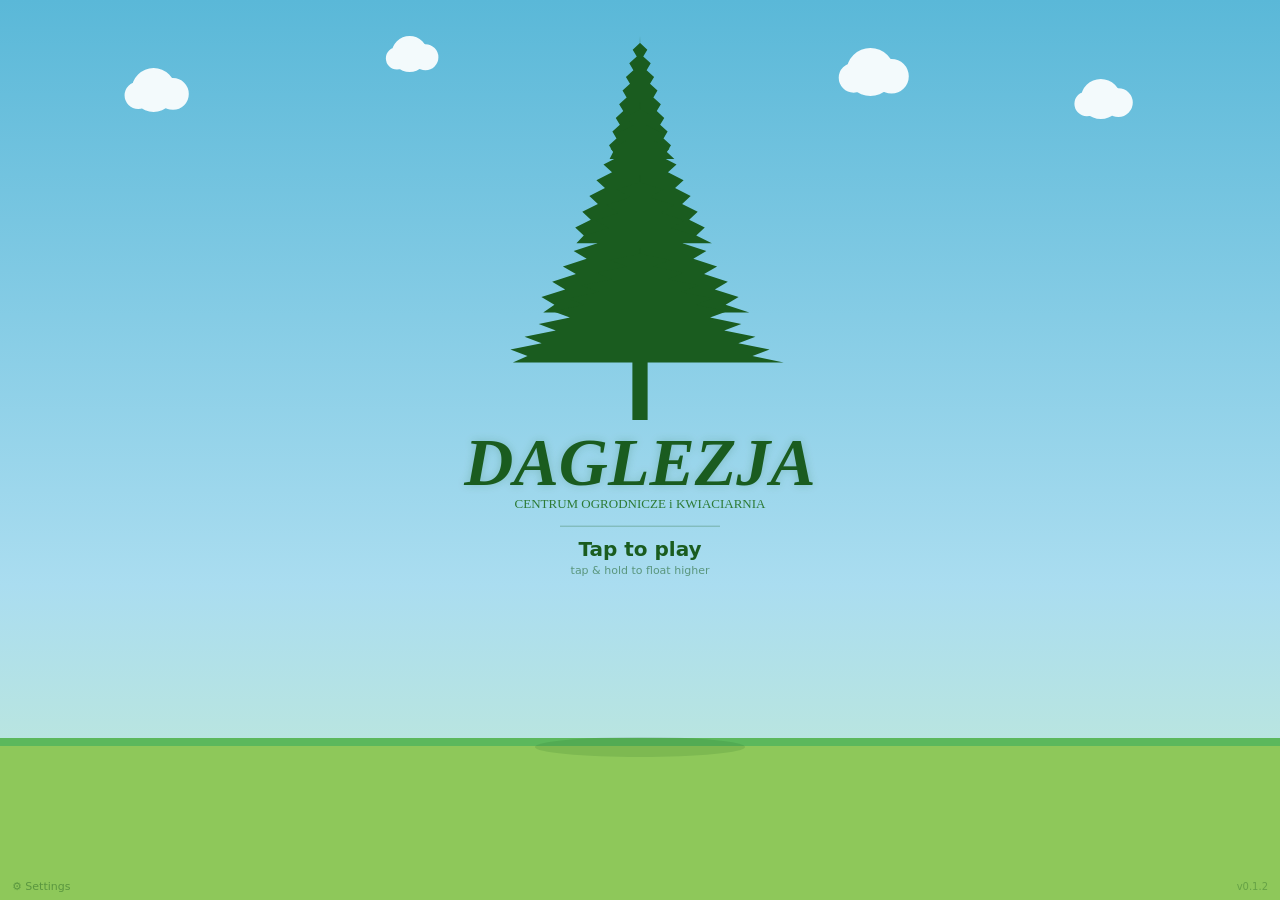
==== index.html @ a4bf02b9 "Increase path decoration size, density, and visibility - Emoji size: B*0.78 capped 26px → B*0.95 cap" ====
<!DOCTYPE html>
<html lang="en">
<head>
  <meta charset="UTF-8" />
  <meta name="viewport" content="width=device-width, initial-scale=1.0, user-scalable=no" />
  <title>Daglezja</title>
  <style>
    * { margin: 0; padding: 0; box-sizing: border-box; }
    body { background: #0c1a0c; overflow: hidden; touch-action: none; user-select: none; }
    canvas { display: block; position: absolute; top: 0; left: 0; transform-origin: 0 0; }
  </style>
</head>
<body>
<canvas id="c"></canvas>


<script>
const C = document.getElementById('c');
const ctx = C.getContext('2d');

// ── Characters ────────────────────────────────────────────────────────────────
const VERSION = 'v0.1.2';

// imgs / _imgData populated at runtime from localStorage or Google Drive
const CHARACTERS = [
  { name: 'Rex',    color: '#22c55e', moods: { default: '🦕', happy: '🥳', angry: '🦖', sad: '😢' }, imgs: {}, _imgData: {}, interactions: [] },
  { name: 'R0B0',   color: '#60a5fa', moods: { default: '🤖', happy: '🤩', angry: '💢', sad: '🔋' }, imgs: {}, _imgData: {}, interactions: [] },
  { name: 'Merlin', color: '#c084fc', moods: { default: '🧙', happy: '✨', angry: '🤬', sad: '😔' }, imgs: {}, _imgData: {}, interactions: [] },
];

// ── Funny questions ───────────────────────────────────────────────────────────
const QUESTIONS = [
  { text: "What's 1 + 1?",         answers: ["2, duh!",          "Uh... window?"],    correct: 0, happyLine: "GENIUS!! I knew I liked you!",      wrongLine: "IT'S TWO!! HOW?! HOW DID YOU..." },
  { text: "Hot dog = sandwich?",   answers: ["Yes. Obviously.",   "Never. Not ever."], correct: 0, happyLine: "Science agrees. You pass.",          wrongLine: "BREAD+FILLING=SANDWICH. AAAARGH!" },
  { text: "What moves faster?",    answers: ["Light, duh.",       "My grandma lol"],   correct: 0, happyLine: "Phew. I was worried for a sec.",     wrongLine: "YOUR GRANDMA CANNOT WIN PHYSICS!!" },
  { text: "Is this game too hard?",answers: ["A little... yes.",  "I EAT HARD GAMES!"],correct: 1, happyLine: "That's the spirit! Respect!",       wrongLine: "Said it's hard = penalty time >:)" },
  { text: "Best gaming snack?",    answers: ["Chips!",            "Celery sticks??"],  correct: 0, happyLine: "Correct. Celery cannot be trusted.", wrongLine: "CELERY?! IN THIS ECONOMY?!"        },
  { text: "Sides on a square?",    answers: ["4, obviously",      "It's a circle??"],  correct: 0, happyLine: "You are so smart I could CRY.",      wrongLine: "SQUARE ≠ CIRCLE. I QUIT."          },
  { text: "Best time to game?",    answers: ["Always. 24/7.",     "Maybe not 3AM..."], correct: 0, happyLine: "Absolutely CORRECT! Legend!",        wrongLine: "3 AM IS PEAK GAMING TIME!! WRONG!" },
  { text: "Cats or dogs?",         answers: ["DOGS!",             "Cats..."],          correct: 0, happyLine: "Dogs!! Yes!! CORRECT!!",             wrongLine: "CATS DON'T EVEN CARE ABOUT YOU!"   },
];

// ── Constants ───────────────────────────────────────────────────────────────
const B             = 36;    // block size px
const GRAVITY       = 2100;  // px/s²
const JUMP_VY       = -600;  // px/s  (negative = upward)
const FLOAT_GRAV    = 0.38;  // gravity multiplier while holding & ascending
const PLAYER_SCR_X  = 130;   // fixed screen X of player
const SPEED_MAX     = 850;   // px/s (hard cap, never adjusted)
// ── Gameplay-tunable values (overridden from localStorage) ────────────────
let SPEED_START        = 320;  // px/s initial speed
let SPEED_REWARD       = 40;   // speed gained on correct NPC answer
let SPEED_PENALTY      = 30;   // speed lost on wrong NPC answer
let GAME_MAX_GAP       = 2;    // max gap between platforms (blocks, 1–3)
let DIALOGUE_FIRST     = 30;   // blocks until first encounter
let DIALOGUE_INTERVAL  = 120;  // blocks between subsequent encounters
const GAMEPLAY_STORAGE_KEY = 'blockrunner_gameplay_v1';

// ── Globals ─────────────────────────────────────────────────────────────────
let W, H;
let state;           // 'cover' | 'avatar_select' | 'playing' | 'dead'
let player, cameraX, platforms;
let speed, speedRampTimer, speedTimer, score, best;
let holding, lastTime;
let genX, genLastY, genLastRight;
let playerCharIdx;        // index into CHARACTERS; set on avatar select
let avatarHoverIdx;       // card the pointer is hovering over
let dlg;                  // active dialogue state object (null when idle)
let dlgBtns;              // [{x,y,w,h,idx}] hit areas, rebuilt each draw frame
let nextDialogueTrigger;  // score at which next dialogue fires
let screenShake;          // pixels of camera shake; decays each frame
let settingsBtn;          // settings link hit area on cover screen {x,y,w,h}
let playerMoodKey;        // 'default' | 'happy' | 'angry' — current player mood
let playerMoodTimer;      // seconds remaining for current mood flash

best                = 0;
playerCharIdx       = -1;
playerMoodKey       = 'default';
playerMoodTimer     = 0;
avatarHoverIdx      = -1;
dlg                 = null;
dlgBtns             = [];
screenShake         = 0;
settingsBtn         = null;

// ── Resize / orientation ─────────────────────────────────────────────────────
function resize() {
  const sw = window.innerWidth, sh = window.innerHeight;
  if (sw < sh) {
    // Portrait: render at landscape dimensions and rotate 90° CW to fill screen
    W = C.width  = sh;
    H = C.height = sw;
    C.style.transform = 'rotate(90deg) translateY(-100%)';
  } else {
    W = C.width  = sw;
    H = C.height = sh;
    C.style.transform = '';
  }
}

// Convert pointer (screen) coords → game (canvas) coords
function toGame(sx, sy) {
  if (window.innerHeight > window.innerWidth) {
    // Canvas is rotated 90° CW: screen(sx,sy) → game(sy, innerWidth-sx)
    return [sy, window.innerWidth - sx];
  }
  return [sx, sy];
}

window.addEventListener('resize', resize);
resize();

// ── Init / reset game ────────────────────────────────────────────────────────
function init() {
  speed                = 0;
  speedRampTimer       = 0;   // seconds elapsed for initial ramp-up
  speedTimer           = 0;
  score                = 0;
  cameraX              = 0;
  holding              = false;
  platforms            = [];
  dlg                  = null;
  dlgBtns              = [];
  screenShake          = 0;
  nextDialogueTrigger  = DIALOGUE_FIRST;

  const groundY     = H - B;
  const groundWidth = Math.ceil(W / B) + 4;  // 1 screen of safe ground

  // Greenhouse starting platform — fixed plants inside the glasshouse
  platforms.push({ wx: 0, y: groundY, wb: groundWidth, blockType: 0, decor: [
    { emoji: '🪴', slot: 1  },
    { emoji: '🌻', slot: 4  },
    { emoji: '🌿', slot: 7  },
    { emoji: '🌷', slot: 11 },
    { emoji: '🌱', slot: 14 },
    { emoji: '🪣', slot: 17 },
  ]});
  genX        = groundWidth * B;
  genLastY    = groundY;
  genLastRight = genX;

  player = {
    wx: cameraX + PLAYER_SCR_X,
    y:  groundY - B,       // feet on ground
    vy: 0,
    w:  B,
    h:  B,
    onGround: true,
  };

  // Pre-generate platforms ahead
  while (genX < cameraX + W * 5) genNext();
}

// ── Procedural platform generation ──────────────────────────────────────────
function genNext() {
  const gapB = 1 + Math.floor(Math.random() * GAME_MAX_GAP); // gap: 1–GAME_MAX_GAP blocks
  const widB = 4 + Math.floor(Math.random() * 4);           // width: 4–7 blocks
  const dyB  = Math.floor(Math.random() * 5) - 2;           // Δheight: –2..+2 blocks
  const minY = H - B * 8;
  const maxY = H - B;
  const newY = Math.max(minY, Math.min(maxY, genLastY + dyB * B));
  const startX = genLastRight + gapB * B;

  platforms.push({ wx: startX, y: newY, wb: widB, decor: pickDecor(widB), blockType: Math.floor(Math.random() * 3) });
  genLastRight = startX + widB * B;
  genLastY     = newY;
  genX         = genLastRight;
}

// ── Platform decoration picker ────────────────────────────────────────────────
const DECOR_POOL = [
  '🌱','🌿','🌸','🌻','🌷','🌾','🍀','🌵',
  '🪴','🌲','🌳','🎋',
  '🛒','🪣','🪚','🔨','🌡️','🪤',
];
function pickDecor(wb) {
  const r = Math.random();
  if (r < 0.04) return [];                       // 4 % bare platform
  const count = r < 0.25 ? 1 : r < 0.55 ? 2 : r < 0.82 ? 3 : 4;
  const items = [];
  const used  = new Set();
  for (let i = 0; i < count; i++) {
    let slot, tries = 0;
    do { slot = Math.floor(Math.random() * wb); tries++; } while (used.has(slot) && tries < 10);
    used.add(slot);
    items.push({ emoji: DECOR_POOL[Math.floor(Math.random() * DECOR_POOL.length)], slot });
  }
  return items;
}

// ── Choice path generation ────────────────────────────────────────────────────
function generateChoicePaths() {
  // Place fork far enough ahead so the player has time to read the dialogue
  const forkX = Math.round((cameraX + W * 1.6) / B) * B;

  // Clear everything pre-generated at or beyond the fork
  platforms = platforms.filter(p => p.wx + p.wb * B <= forkX);

  // Approach platform connecting current terrain to the fork
  const lastEnd = platforms.reduce((mx, p) => Math.max(mx, p.wx + p.wb * B), cameraX);
  if (forkX > lastEnd) {
    platforms.push({ wx: lastEnd, y: H - B * 2, wb: Math.ceil((forkX - lastEnd) / B) });
  }

  const count  = 5;
  const pw     = 4;
  const step   = (pw + 3) * B;
  const upperY = H - B * 5;   // closer to ground so the jump is manageable
  const lowerY = H - B;
  // Randomly swap which path (upper/lower) holds choice 0 vs 1 each time
  const pathFlip = Math.random() < 0.5;

  for (let i = 0; i < count; i++) {
    const x = forkX + i * step;
    platforms.push({ wx: x, y: upperY, wb: pw, choiceIdx: pathFlip ? 1 : 0 });
    platforms.push({ wx: x, y: lowerY, wb: pw, choiceIdx: pathFlip ? 0 : 1 });
  }

  genLastRight = forkX + count * step;
  genLastY     = lowerY;
  genX         = genLastRight;
}

// ── Dialogue system ───────────────────────────────────────────────────────────
function triggerDialogue() {
  const pool    = CHARACTERS.map((_, i) => i).filter(i => i !== playerCharIdx);
  if (!pool.length) return;
  const charIdx = pool[Math.floor(Math.random() * pool.length)];
  const ch      = CHARACTERS[charIdx];

  let question;
  if (ch.interactions && ch.interactions.length > 0) {
    const iact  = ch.interactions[Math.floor(Math.random() * ch.interactions.length)];
    // Randomise which platform (upper=0 / lower=1) holds the correct answer
    const flip  = Math.random() < 0.5;
    question = {
      text:      iact.text,
      answers:   flip ? [iact.correct, iact.wrong] : [iact.wrong, iact.correct],
      correct:   flip ? 0 : 1,
      happyLine: iact.correct,
      wrongLine: iact.wrong,
    };
  } else {
    question = QUESTIONS[Math.floor(Math.random() * QUESTIONS.length)];
  }

  dlg = {
    phase:          'typing',
    charIdx,
    question,
    typeIdx:        0,
    typeTimer:      0,
    selectedAnswer: -1,
    reactTimer:     0,
    charBounce:     0,
    charBounceV:    0,
    shakeX:         0,
    shakeTimer:     0,
    stars:          [],
  };
  generateChoicePaths();
  dlgBtns = [];
  state   = 'dialogue';
}

function updateDialogue(dt) {
  if (dlg.phase === 'typing') {
    dlg.typeTimer += dt;
    const full = dlg.question.text.length;
    dlg.typeIdx = Math.min(full, Math.floor(dlg.typeTimer * 32));
    if (dlg.typeIdx >= full) dlg.phase = 'choices';

  } else if (dlg.phase === 'reacting') {
    dlg.reactTimer += dt;

    if (dlg.charBounce < 0 || dlg.charBounceV < 0) {
      dlg.charBounceV += 1500 * dt;
      dlg.charBounce  += dlg.charBounceV * dt;
      if (dlg.charBounce >= 0) {
        dlg.charBounce  = 0;
        dlg.charBounceV = dlg.charBounceV < -40 ? dlg.charBounceV * -0.42 : 0;
      }
    }

    if (dlg.selectedAnswer !== dlg.question.correct) {
      dlg.shakeTimer += dt;
      dlg.shakeX = Math.sin(dlg.shakeTimer * 46) * Math.max(0, 1 - dlg.reactTimer / 1.6) * 12;
    }

    for (const s of dlg.stars) {
      s.x += s.vx * dt; s.y += s.vy * dt; s.vy += 400 * dt; s.life -= dt;
    }
    dlg.stars = dlg.stars.filter(s => s.life > 0);

    if (dlg.reactTimer >= 2.2) {
      platforms.forEach(p => { delete p.choiceIdx; });
      state = 'playing';
      dlg   = null;
    }
  }
}

function answerDialogue(idx) {
  if (!dlg || dlg.phase !== 'choices') return;
  dlg.selectedAnswer = idx;
  dlg.phase          = 'reacting';
  dlg.reactTimer     = 0;

  if (idx === dlg.question.correct) {
    speedRampTimer = Infinity;  // stop initial ramp; NPC system takes over
    speed = Math.min(SPEED_MAX, SPEED_START + SPEED_REWARD);
    // Happy: launch character upward
    dlg.charBounceV = -420;
    // Burst of confetti from the character area
    const cx = 36, cy = 28;   // near top-bar emoji
    const colours = ['#fbbf24', '#a3e635', '#22d3ee', '#f472b6', '#c084fc', '#fb923c'];
    for (let i = 0; i < 26; i++) {
      dlg.stars.push({
        x:    cx + (Math.random() - 0.5) * 70,
        y:    cy + (Math.random() - 0.5) * 24,
        vx:   (Math.random() - 0.5) * 240,
        vy:   -160 - Math.random() * 180,
        life: 0.9 + Math.random() * 0.5,
        color: colours[Math.floor(Math.random() * colours.length)],
        size:  3 + Math.random() * 4,
      });
    }
  } else {
    speedRampTimer = Infinity;  // stop initial ramp; NPC system takes over
    speed = Math.max(SPEED_START, speed - SPEED_PENALTY);
    // Angry: screen shake + character rage-wobble
    screenShake = 18;
  }
}

// ── Update ───────────────────────────────────────────────────────────────────
function update(dt) {
  // Player mood flashes — random brief happy/angry moments
  if (playerMoodTimer > 0) {
    playerMoodTimer -= dt;
    if (playerMoodTimer <= 0) playerMoodKey = 'default';
  } else if (Math.random() < 0.004) {   // ~once every 4 s at 60 fps
    playerMoodKey   = Math.random() < 0.5 ? 'happy' : 'angry';
    playerMoodTimer = 0.5;
  }

  // Gradual ramp from 0 → SPEED_START over first 4 seconds
  const RAMP_DURATION = 4;
  if (speedRampTimer < RAMP_DURATION) {
    speedRampTimer += dt;
    speed = SPEED_START * Math.min(speedRampTimer / RAMP_DURATION, 1);
  }

  // Auto-scroll camera; player follows at fixed screen X
  cameraX  += speed * dt;
  player.wx = cameraX + PLAYER_SCR_X;

  // Vertical physics
  const gMult = (holding && player.vy < 0) ? FLOAT_GRAV : 1;
  player.vy   = Math.min(player.vy + GRAVITY * gMult * dt, 1400);

  const prevBottom = player.y + player.h;
  player.y        += player.vy * dt;
  const curBottom  = player.y + player.h;

  // Platform collision (top landing only)
  player.onGround = false;
  for (const p of platforms) {
    if (player.wx + player.w <= p.wx || player.wx >= p.wx + p.wb * B) continue;
    const pTop = p.y;
    if (player.vy >= 0 && prevBottom <= pTop + 2 && curBottom >= pTop) {
      player.y        = pTop - player.h;
      player.vy       = 0;
      player.onGround = true;
      break;
    }
  }

  // Choice-platform landing → auto-answer
  if (dlg && player.onGround && (dlg.phase === 'typing' || dlg.phase === 'choices')) {
    for (const p of platforms) {
      if (p.choiceIdx === undefined) continue;
      if (player.wx + player.w <= p.wx || player.wx >= p.wx + p.wb * B) continue;
      if (Math.abs(player.y + player.h - p.y) < 4) {
        if (dlg.phase !== 'choices') { dlg.typeIdx = dlg.question.text.length; dlg.phase = 'choices'; }
        answerDialogue(p.choiceIdx);
        break;
      }
    }
  }

  // Score = blocks traveled
  score = Math.floor(cameraX / B);
  if (score > best) best = score;

  // Death: fell below screen
  if (player.y > H + B * 3) {
    state = 'dead';
  }

  // Dialogue encounter trigger
  if (score >= nextDialogueTrigger) {
    nextDialogueTrigger = score + DIALOGUE_INTERVAL;
    triggerDialogue();
    return;
  }

  // Generate ahead & cull old platforms
  while (genX < cameraX + W * 5) genNext();
  platforms = platforms.filter(p => p.wx + p.wb * B > cameraX - B * 2);
}

// ── Draw ─────────────────────────────────────────────────────────────────────
function draw() {
  ctx.clearRect(0, 0, W, H);

  // Background
  if (state !== 'cover' && state !== 'avatar_select') {
    drawBackground();
  } else {
    ctx.fillStyle = '#0c1a0c';
    ctx.fillRect(0, 0, W, H);
  }

  if (state !== 'cover' && state !== 'avatar_select') {
    if (screenShake > 0) {
      ctx.save();
      ctx.translate(
        (Math.random() * 2 - 1) * screenShake,
        (Math.random() * 2 - 1) * screenShake * 0.5
      );
    }
    drawPlatforms();
    drawPlayer();
    drawHUD();
    if (screenShake > 0) ctx.restore();
  }

  if (state === 'cover')         drawCover();
  if (state === 'avatar_select') drawAvatarSelect();
  if (state === 'dead')          drawDead();
  if (state === 'dialogue')      drawDialogue();
}

function drawBackground() {
  // Sky gradient — blue at top, warm light green at horizon
  const sky = ctx.createLinearGradient(0, 0, 0, H);
  sky.addColorStop(0,    '#5ab8d8');
  sky.addColorStop(0.60, '#aaddf0');
  sky.addColorStop(1,    '#c8edd0');
  ctx.fillStyle = sky;
  ctx.fillRect(0, 0, W, H);

  // Far rolling hills (slow parallax)
  const off1 = (cameraX * 0.14) % (W * 2);
  ctx.fillStyle = '#b8da80';
  ctx.beginPath();
  ctx.moveTo(0, H);
  for (let x = 0; x <= W; x += 6) {
    const wx = x + off1;
    const y  = H * 0.66 + Math.sin(wx * 0.0042) * H * 0.07 + Math.sin(wx * 0.0021 + 1.2) * H * 0.04;
    ctx.lineTo(x, y);
  }
  ctx.lineTo(W, H);
  ctx.closePath();
  ctx.fill();

  // Near hills (faster parallax)
  const off2 = (cameraX * 0.28) % (W * 2);
  ctx.fillStyle = '#8ec85a';
  ctx.beginPath();
  ctx.moveTo(0, H);
  for (let x = 0; x <= W; x += 6) {
    const wx = x + off2;
    const y  = H * 0.74 + Math.sin(wx * 0.0055 + 0.6) * H * 0.05 + Math.sin(wx * 0.0028 + 2.0) * H * 0.03;
    ctx.lineTo(x, y);
  }
  ctx.lineTo(W, H);
  ctx.closePath();
  ctx.fill();

  // Clouds (very slow parallax)
  const drift = (cameraX * 0.08) % (W * 1.4);
  const clouds = [
    { px: 0.06, py: 0.09, r: 26 },
    { px: 0.24, py: 0.05, r: 20 },
    { px: 0.44, py: 0.12, r: 32 },
    { px: 0.65, py: 0.07, r: 24 },
    { px: 0.83, py: 0.11, r: 28 },
  ];
  ctx.fillStyle = 'rgba(255,255,255,0.94)';
  for (const c of clouds) {
    const cx = ((c.px * W * 1.4 - drift) % (W * 1.4) + W * 1.4) % (W * 1.4) - W * 0.1;
    const cy = H * c.py;
    const r  = c.r;
    ctx.beginPath();
    ctx.arc(cx,             cy,            r,         0, Math.PI * 2);
    ctx.arc(cx + r * 0.88,  cy + r * 0.18, r * 0.72,  0, Math.PI * 2);
    ctx.arc(cx - r * 0.70,  cy + r * 0.24, r * 0.62,  0, Math.PI * 2);
    ctx.fill();
  }

  // Background tree silhouettes on the near hill (same parallax as near hill)
  const treeOff = (cameraX * 0.28) % (W * 2.5);
  const treeDefs = [
    { px: 0.04, h: 0.13, w: 28 }, { px: 0.13, h: 0.10, w: 22 },
    { px: 0.22, h: 0.15, w: 32 }, { px: 0.35, h: 0.11, w: 24 },
    { px: 0.48, h: 0.14, w: 30 }, { px: 0.60, h: 0.09, w: 20 },
    { px: 0.70, h: 0.13, w: 28 }, { px: 0.82, h: 0.12, w: 26 },
    { px: 0.94, h: 0.10, w: 22 },
  ];
  ctx.fillStyle = '#4a7a2a';
  for (const t of treeDefs) {
    const tx   = ((t.px * W * 2.5 - treeOff) % (W * 2.5) + W * 2.5) % (W * 2.5) - W * 0.1;
    const th   = H * t.h;
    const baseY = H * 0.76;
    // Pine silhouette: 3 overlapping triangles
    for (let tier = 0; tier < 3; tier++) {
      const ty  = baseY - th * (0.35 + tier * 0.22);
      const by  = baseY - th * (tier * 0.18);
      const hw  = t.w * (1 - tier * 0.18);
      ctx.beginPath();
      ctx.moveTo(tx, ty);
      ctx.lineTo(tx + hw, by);
      ctx.lineTo(tx - hw, by);
      ctx.closePath();
      ctx.fill();
    }
    // Trunk
    ctx.fillRect(tx - 2, baseY - th * 0.08, 4, th * 0.1);
  }

  // Glasshouse at world start
  drawGlasshouse();
}

// ── Small pot helper ──────────────────────────────────────────────────────────
function drawPot(cx, baseY, potW, potH, plantColor) {
  const rimH = potH * 0.18;
  const botW = potW * 0.72;
  // Body (trapezoid)
  ctx.fillStyle = '#c1440e';
  ctx.beginPath();
  ctx.moveTo(cx - potW / 2, baseY - potH + rimH);
  ctx.lineTo(cx + potW / 2, baseY - potH + rimH);
  ctx.lineTo(cx + botW / 2, baseY);
  ctx.lineTo(cx - botW / 2, baseY);
  ctx.closePath();
  ctx.fill();
  // Rim
  ctx.fillStyle = '#d9541a';
  ctx.fillRect(cx - potW / 2, baseY - potH, potW, rimH + 1);
  // Plant blob
  ctx.fillStyle = plantColor || '#2e8b22';
  ctx.beginPath();
  ctx.arc(cx, baseY - potH - potW * 0.28, potW * 0.32, 0, Math.PI * 2);
  ctx.fill();
}

function drawGlasshouse() {
  const ghW   = 380;                    // world width (smaller)
  const baseY = H - B;                  // top of ground platform
  const ghH   = baseY * 0.60;           // wall height
  const sx    = -cameraX;              // screen X of left edge

  if (sx + ghW < -60 || sx > W + 60) return;

  const frameCol = '#5c3d1a';
  const panelW   = 55;
  const panelH   = 55;

  // ── Peaked roof ──
  const peakX = sx + ghW / 2;
  const roofH = H * 0.14;
  const peakY = baseY - ghH - roofH;

  // Roof glass fill
  ctx.fillStyle = 'rgba(190,238,255,0.32)';
  ctx.beginPath();
  ctx.moveTo(sx,        baseY - ghH);
  ctx.lineTo(peakX,     peakY);
  ctx.lineTo(sx + ghW,  baseY - ghH);
  ctx.closePath();
  ctx.fill();

  // Roof rafters
  ctx.strokeStyle = frameCol;
  ctx.lineWidth   = 1.5;
  const rafterCount = Math.floor(ghW / panelW);
  for (let r = 0; r <= rafterCount; r++) {
    const rx = sx + (r / rafterCount) * ghW;
    ctx.beginPath(); ctx.moveTo(rx, baseY - ghH); ctx.lineTo(peakX, peakY); ctx.stroke();
  }
  // Ridge beam
  ctx.lineWidth = 3;
  ctx.beginPath();
  ctx.moveTo(sx, baseY - ghH); ctx.lineTo(peakX, peakY); ctx.lineTo(sx + ghW, baseY - ghH);
  ctx.stroke();

  // ── Walls ──
  ctx.fillStyle = 'rgba(190,238,255,0.36)';
  ctx.fillRect(sx, baseY - ghH, ghW, ghH);

  // Vertical frame posts
  ctx.strokeStyle = frameCol;
  ctx.lineWidth   = 2;
  for (let wx = sx; wx <= sx + ghW + 1; wx += panelW) {
    ctx.beginPath(); ctx.moveTo(wx, baseY - ghH); ctx.lineTo(wx, baseY); ctx.stroke();
  }
  // Horizontal rails
  for (let wy = baseY - ghH; wy <= baseY + 1; wy += panelH) {
    ctx.beginPath(); ctx.moveTo(sx, wy); ctx.lineTo(sx + ghW, wy); ctx.stroke();
  }

  // ── Inside accessories ──
  // Shelving unit on left wall
  const shelfX = sx + panelW * 0.3;
  const shelfY = baseY - ghH * 0.55;
  ctx.fillStyle = '#8B6914';
  ctx.fillRect(shelfX, shelfY, 80, 6);                        // shelf board
  ctx.fillRect(shelfX, shelfY + 38, 80, 6);                   // lower shelf
  ctx.fillRect(shelfX, shelfY, 6, 44);                        // left leg
  ctx.fillRect(shelfX + 74, shelfY, 6, 44);                   // right leg
  // Pots on shelves
  drawPot(shelfX + 18, shelfY,      22, 20, '#3cb05e');
  drawPot(shelfX + 44, shelfY,      22, 20, '#e8a020');
  drawPot(shelfX + 68, shelfY,      18, 16, '#2e8b22');
  drawPot(shelfX + 22, shelfY + 38, 22, 20, '#c0392b');
  drawPot(shelfX + 60, shelfY + 38, 22, 20, '#27ae60');

  // Small fir tree inside (right side)
  const treeX = sx + ghW * 0.72;
  const treeBaseY = baseY;
  const treeH = ghH * 0.52;
  ctx.fillStyle = '#2d6e1a';
  for (let tier = 0; tier < 4; tier++) {
    const ty = treeBaseY - treeH * (0.28 + tier * 0.20);
    const by = treeBaseY - treeH * (tier * 0.16);
    const hw = (treeH * 0.28) * (1 - tier * 0.16);
    ctx.beginPath();
    ctx.moveTo(treeX, ty);
    ctx.lineTo(treeX + hw, by);
    ctx.lineTo(treeX - hw, by);
    ctx.closePath();
    ctx.fill();
  }
  // Trunk
  ctx.fillStyle = '#6B3A1F';
  ctx.fillRect(treeX - 4, treeBaseY - treeH * 0.12, 8, treeH * 0.14);

  // Floor pots near door entrance
  const floorPotX = sx + ghW * 0.52;
  drawPot(floorPotX,      baseY, 28, 26, '#e74c3c');
  drawPot(floorPotX + 34, baseY, 24, 22, '#27ae60');

  // Watering can silhouette near shelves
  ctx.fillStyle = '#4a9fd4';
  ctx.beginPath();
  ctx.ellipse(shelfX + 5, baseY - 18, 14, 10, 0, 0, Math.PI * 2);
  ctx.fill();
  ctx.strokeStyle = '#4a9fd4';
  ctx.lineWidth = 3;
  ctx.beginPath();
  ctx.moveTo(shelfX + 14, baseY - 22);
  ctx.quadraticCurveTo(shelfX + 28, baseY - 36, shelfX + 20, baseY - 12);
  ctx.stroke();

  // ── "DAGLEZJA" sign above door ──
  const doorW = B * 2.2, doorH = ghH * 0.58;
  const doorX = sx + ghW - doorW - 4;
  const doorY = baseY - doorH;

  // Sign board
  const signW = doorW + 20, signH = 22;
  const signX = doorX - 10;
  const signY = doorY - signH - 6;
  ctx.fillStyle = '#8B5E1A';
  roundRect(signX, signY, signW, signH, 4);
  ctx.fill();
  ctx.fillStyle = '#f5e0a0';
  ctx.font = `bold 11px "Georgia", serif`;
  ctx.textAlign = 'center';
  ctx.textBaseline = 'middle';
  ctx.fillText('DAGLEZJA', signX + signW / 2, signY + signH / 2);
  ctx.textBaseline = 'alphabetic';

  // Door
  ctx.fillStyle = 'rgba(200,245,210,0.55)';
  ctx.fillRect(doorX, doorY, doorW, doorH);
  ctx.strokeStyle = frameCol;
  ctx.lineWidth   = 2.5;
  ctx.strokeRect(doorX, doorY, doorW, doorH);
  ctx.beginPath();
  ctx.moveTo(doorX + doorW / 2, doorY);
  ctx.lineTo(doorX + doorW / 2, baseY);
  ctx.stroke();

  // Heavy outer frame
  ctx.strokeStyle = frameCol;
  ctx.lineWidth   = 4;
  ctx.strokeRect(sx, baseY - ghH, ghW, ghH);
}

// ── Individual floor block renderer ──────────────────────────────────────────
function drawFloorBlock(bx, by, type) {
  // type 0 = grass/dirt, type 1 = stone, type 2 = wood plank
  const GRASS_H = 7;
  if (type === 0) {
    // Dirt body
    ctx.fillStyle = '#8B5E2F';
    ctx.fillRect(bx + 1, by + GRASS_H, B - 2, B - GRASS_H - 1);
    // Subtle dirt texture lines
    ctx.strokeStyle = 'rgba(0,0,0,0.10)';
    ctx.lineWidth = 1;
    ctx.beginPath();
    ctx.moveTo(bx + 6,    by + GRASS_H + 7);  ctx.lineTo(bx + B - 6, by + GRASS_H + 7);
    ctx.moveTo(bx + 4,    by + GRASS_H + 15); ctx.lineTo(bx + B - 4, by + GRASS_H + 15);
    ctx.stroke();
    // Grass cap
    ctx.fillStyle = '#52a843';
    ctx.fillRect(bx + 1, by, B - 2, GRASS_H + 2);
    // Grass highlight
    ctx.fillStyle = 'rgba(255,255,255,0.30)';
    ctx.fillRect(bx + 3, by + 1, B - 6, 3);
    // Block edge shadow
    ctx.fillStyle = 'rgba(0,0,0,0.12)';
    ctx.fillRect(bx + 1, by + B - 4, B - 2, 3);
  } else if (type === 1) {
    // Stone body
    ctx.fillStyle = '#8a8a8a';
    ctx.fillRect(bx + 1, by + 1, B - 2, B - 2);
    // Stone highlight (top-left bevel)
    ctx.fillStyle = 'rgba(255,255,255,0.18)';
    ctx.fillRect(bx + 1, by + 1, B - 2, 5);
    ctx.fillRect(bx + 1, by + 1, 5, B - 2);
    // Stone shadow (bottom-right bevel)
    ctx.fillStyle = 'rgba(0,0,0,0.20)';
    ctx.fillRect(bx + 1, by + B - 5, B - 2, 4);
    ctx.fillRect(bx + B - 5, by + 1, 4, B - 2);
    // Crack lines
    ctx.strokeStyle = 'rgba(0,0,0,0.15)';
    ctx.lineWidth = 1;
    ctx.beginPath();
    ctx.moveTo(bx + B * 0.3, by + 4); ctx.lineTo(bx + B * 0.45, by + B * 0.55);
    ctx.moveTo(bx + B * 0.6, by + B * 0.35); ctx.lineTo(bx + B * 0.75, by + B - 5);
    ctx.stroke();
  } else {
    // Wood plank body
    ctx.fillStyle = '#a0622a';
    ctx.fillRect(bx + 1, by + 1, B - 2, B - 2);
    // Plank grain lines (horizontal)
    ctx.strokeStyle = 'rgba(0,0,0,0.13)';
    ctx.lineWidth = 1;
    for (let gy = by + 7; gy < by + B - 4; gy += 6) {
      ctx.beginPath(); ctx.moveTo(bx + 2, gy); ctx.lineTo(bx + B - 2, gy); ctx.stroke();
    }
    // Highlight
    ctx.fillStyle = 'rgba(255,255,255,0.18)';
    ctx.fillRect(bx + 1, by + 1, B - 2, 4);
    // Shadow
    ctx.fillStyle = 'rgba(0,0,0,0.18)';
    ctx.fillRect(bx + 1, by + B - 4, B - 2, 3);
  }
  // Block border
  ctx.strokeStyle = 'rgba(0,0,0,0.22)';
  ctx.lineWidth = 1;
  ctx.strokeRect(bx + 0.5, by + 0.5, B - 1, B - 1);
}

function drawPlatforms() {
  const SANS = 'system-ui, -apple-system, sans-serif';

  for (const p of platforms) {
    const sx = p.wx - cameraX;
    const pw = p.wb * B;
    if (sx + pw < -B || sx > W + B) continue;

    const isChoice = p.choiceIdx !== undefined;

    if (isChoice) {
      // Choice platforms: distinct solid coloured blocks
      const topCol  = p.choiceIdx === 0 ? '#22c55e' : '#0dd4b0';
      const botCol  = p.choiceIdx === 0 ? '#166534' : '#0a7a6a';
      const GRASS_H = 7;
      for (let i = 0; i < p.wb; i++) {
        const bx = sx + i * B;
        if (bx + B < -B || bx > W + B) continue;
        ctx.fillStyle = botCol;
        ctx.fillRect(bx + 1, p.y + GRASS_H, B - 2, B - GRASS_H - 1);
        ctx.fillStyle = topCol;
        ctx.fillRect(bx + 1, p.y, B - 2, GRASS_H + 2);
        ctx.fillStyle = 'rgba(255,255,255,0.25)';
        ctx.fillRect(bx + 3, p.y + 1, B - 6, 3);
        ctx.strokeStyle = 'rgba(0,0,0,0.22)';
        ctx.lineWidth = 1;
        ctx.strokeRect(bx + 0.5, p.y + 0.5, B - 1, B - 1);
      }
    } else {
      // Regular platforms: individual typed blocks
      const bt = p.blockType !== undefined ? p.blockType : 0;
      for (let i = 0; i < p.wb; i++) {
        const bx = sx + i * B;
        if (bx + B < -B || bx > W + B) continue;
        drawFloorBlock(bx, p.y, bt);
      }
    }

    // Platform decorations (plants, tools, etc.) — only on non-choice platforms
    if (!isChoice && p.decor && p.decor.length > 0) {
      const decorSz = Math.min(B * 0.95, 32);
      ctx.font         = `${decorSz}px serif`;
      ctx.textAlign    = 'center';
      ctx.textBaseline = 'bottom';
      for (const d of p.decor) {
        const dx = sx + d.slot * B + B / 2;
        if (dx < -B || dx > W + B) continue;
        ctx.fillText(d.emoji, dx, p.y - 4);
      }
      ctx.textBaseline = 'alphabetic';
    }

    // Answer label for choice platforms
    if (isChoice && dlg && dlg.question) {
      const topCol    = p.choiceIdx === 0 ? '#22c55e' : '#0dd4b0';
      const platLeft  = sx;
      const platRight = sx + pw;
      if (platRight > 0 && platLeft < W) {
        const labelX   = (Math.max(platLeft, 0) + Math.min(platRight, W)) / 2;
        const fontSize = Math.min(13, W * 0.031);
        const labelTxt = dlg.question.answers[p.choiceIdx] || '';
        ctx.font       = `700 ${fontSize}px ${SANS}`;
        const tw       = ctx.measureText(labelTxt).width;
        const padX = 10, padY = 5, pilH = fontSize + padY * 2, pilR = pilH / 2;
        const pilX = labelX - tw / 2 - padX;
        const pilY = p.y - pilH - 8;
        ctx.fillStyle = topCol;
        roundRect(pilX, pilY, tw + padX * 2, pilH, pilR);
        ctx.fill();
        ctx.fillStyle = '#ffffff';
        ctx.textAlign = 'center';
        ctx.textBaseline = 'middle';
        ctx.fillText(labelTxt, labelX, pilY + pilH / 2);
        ctx.textBaseline = 'alphabetic';
      }
    }
  }
}

function drawPlayer() {
  const sx   = player.wx - cameraX;
  const char = playerCharIdx >= 0 ? CHARACTERS[playerCharIdx] : null;
  const mood = playerMoodKey || 'default';

  // Rounded player body
  ctx.fillStyle = char ? char.color : '#22c55e';
  roundRect(sx, player.y, player.w, player.h, 8);
  ctx.fill();

  const imgObj = char && (char.imgs[mood] || char.imgs.default);
  if (imgObj && imgObj.complete && imgObj.naturalWidth) {
    // Clip image to player rect
    ctx.save();
    roundRect(sx, player.y, player.w, player.h, 3);
    ctx.clip();
    ctx.drawImage(imgObj, sx, player.y, player.w, player.h);
    ctx.restore();
  } else if (char) {
    // Emoji fallback — draw centred on the block
    const emojiSz = Math.floor(player.w * 0.82);
    ctx.font          = `${emojiSz}px serif`;
    ctx.textAlign     = 'center';
    ctx.textBaseline  = 'middle';
    ctx.fillText(char.moods[mood] || char.moods.default,
      sx + player.w / 2, player.y + player.h / 2);
    ctx.textBaseline  = 'alphabetic';
  } else {
    // Default eyes when no character selected
    ctx.fillStyle = 'rgba(0,0,0,0.5)';
    ctx.fillRect(sx + player.w - 11, player.y + 6,  5, 4);
    ctx.fillRect(sx + player.w - 11, player.y + 15, 5, 4);
  }
}

function drawHUD() {
  const SANS = 'system-ui, -apple-system, sans-serif';

  // Score pill — top right, white on brand-green
  const scoreW = 100, scoreH = 30, scoreR = 15;
  const scx = W - scoreW - 12, scy = 10;
  ctx.fillStyle = 'rgba(255,255,255,0.88)';
  roundRect(scx, scy, scoreW, scoreH, scoreR);
  ctx.fill();
  ctx.fillStyle    = '#1a5c1f';
  ctx.font         = `700 18px ${SANS}`;
  ctx.textAlign    = 'center';
  ctx.textBaseline = 'middle';
  ctx.fillText(score + ' m', scx + scoreW / 2, scy + scoreH / 2);
  ctx.textBaseline = 'alphabetic';

  // Speed pill — top left
  const pct  = (speed - SPEED_START) / (SPEED_MAX - SPEED_START);
  const bw = 88, bh = 30, bx = 12, by = 10, br = 15;
  ctx.fillStyle = 'rgba(255,255,255,0.88)';
  roundRect(bx, by, bw, bh, br);
  ctx.fill();
  ctx.save();
  roundRect(bx, by, bw, bh, br);
  ctx.clip();
  ctx.fillStyle = pct > 0.7 ? '#ef4444' : pct > 0.35 ? '#f59e0b' : '#22c55e';
  ctx.globalAlpha = 0.6;
  ctx.fillRect(bx, by, bw * pct, bh);
  ctx.globalAlpha = 1;
  ctx.restore();
  ctx.fillStyle    = '#1a5c1f';
  ctx.font         = `600 10px ${SANS}`;
  ctx.textAlign    = 'center';
  ctx.textBaseline = 'middle';
  ctx.fillText('SPEED', bx + bw / 2, by + bh / 2);
  ctx.textBaseline = 'alphabetic';
}

// Draw a fir-tree silhouette matching the Daglezja logo style
function drawFirTree(cx, topY, treeH, treeW, color) {
  ctx.fillStyle = color;

  // Trunk
  const trunkW = treeW * 0.055;
  const trunkH = treeH * 0.17;
  ctx.fillRect(cx - trunkW / 2, topY + treeH * 0.83, trunkW, trunkH);

  // Four overlapping triangular tiers with jagged branch edges
  const layers = [
    { ty: 0.00, by: 0.32, hw: 0.22 },
    { ty: 0.17, by: 0.54, hw: 0.46 },
    { ty: 0.36, by: 0.72, hw: 0.70 },
    { ty: 0.55, by: 0.85, hw: 0.92 },
  ];

  for (const l of layers) {
    const ty  = topY + treeH * l.ty;
    const by  = topY + treeH * l.by;
    const hw  = treeW / 2 * l.hw;
    const segs = 18;

    ctx.beginPath();
    ctx.moveTo(cx, ty);

    // Right edge — alternating outward/inward spikes for branch silhouette
    for (let i = 1; i <= segs; i++) {
      const t   = i / segs;
      const x   = cx + hw * t;
      const y   = ty + (by - ty) * t;
      const jag = hw * (i % 2 === 0 ? 0.13 : -0.06);
      ctx.lineTo(x + jag, y);
    }
    ctx.lineTo(cx - hw, by);

    // Left edge
    for (let i = segs - 1; i >= 1; i--) {
      const t   = i / segs;
      const x   = cx - hw * t;
      const y   = ty + (by - ty) * t;
      const jag = hw * (i % 2 === 0 ? 0.13 : -0.06);
      ctx.lineTo(x - jag, y);
    }

    ctx.closePath();
    ctx.fill();
  }
}

function drawCover() {
  const SANS = 'system-ui, -apple-system, sans-serif';

  // Sky gradient — matches game world
  const sky = ctx.createLinearGradient(0, 0, 0, H);
  sky.addColorStop(0,    '#5ab8d8');
  sky.addColorStop(0.65, '#aaddf0');
  sky.addColorStop(1,    '#c8edd0');
  ctx.fillStyle = sky;
  ctx.fillRect(0, 0, W, H);

  // Static clouds
  const coverClouds = [
    { cx: W * 0.12, cy: H * 0.10, r: 22 },
    { cx: W * 0.32, cy: H * 0.06, r: 18 },
    { cx: W * 0.68, cy: H * 0.08, r: 24 },
    { cx: W * 0.86, cy: H * 0.11, r: 20 },
  ];
  ctx.fillStyle = 'rgba(255,255,255,0.92)';
  for (const c of coverClouds) {
    ctx.beginPath();
    ctx.arc(c.cx,              c.cy,            c.r,         0, Math.PI * 2);
    ctx.arc(c.cx + c.r * 0.88, c.cy + c.r * 0.18, c.r * 0.72, 0, Math.PI * 2);
    ctx.arc(c.cx - c.r * 0.70, c.cy + c.r * 0.24, c.r * 0.62, 0, Math.PI * 2);
    ctx.fill();
  }

  // Rolling ground strip at bottom
  ctx.fillStyle = '#8ec85a';
  ctx.fillRect(0, H * 0.82, W, H * 0.18);
  ctx.fillStyle = '#5cb85c';
  ctx.fillRect(0, H * 0.82, W, 8);

  // Fir tree — large, daylight green
  const treeH    = Math.min(H * 0.52, W * 0.30);
  const treeW    = treeH * 0.72;
  const treeTopY = H * 0.04;
  // Tree shadow on ground
  ctx.save();
  ctx.globalAlpha = 0.14;
  ctx.fillStyle   = '#1a5c1f';
  ctx.beginPath();
  ctx.ellipse(W / 2, H * 0.83, treeW * 0.38, 10, 0, 0, Math.PI * 2);
  ctx.fill();
  ctx.restore();
  drawFirTree(W / 2, treeTopY, treeH, treeW, '#1a5c1f');

  // Right-hand layout: branding + CTA in a vertical stack to the right of the tree
  // (In landscape, tree is left-of-centre, text fills right half)
  const textCX   = W * 0.5;
  const treeBase = treeTopY + treeH;

  // "DAGLEZJA"
  const titleSize = Math.min(68, W * 0.135);
  ctx.fillStyle   = '#1a5c1f';
  ctx.font        = `bold italic ${titleSize}px Georgia, serif`;
  ctx.textAlign   = 'center';
  ctx.shadowColor = 'rgba(26,92,31,0.22)';
  ctx.shadowBlur  = 10;
  ctx.fillText('DAGLEZJA', textCX, treeBase + titleSize * 0.95);
  ctx.shadowBlur  = 0;

  // Subtitle
  const subSize    = Math.min(13, W * 0.032);
  const brandBottom = treeBase + titleSize * 0.95;
  ctx.fillStyle   = '#2d7a35';
  ctx.font        = `${subSize}px Georgia, serif`;
  ctx.fillText('CENTRUM OGRODNICZE i KWIACIARNIA', textCX, brandBottom + subSize * 1.8);

  // Divider
  const divY = brandBottom + subSize * 3.2;
  ctx.strokeStyle = '#1a5c1f55';
  ctx.lineWidth   = 1;
  ctx.beginPath();
  ctx.moveTo(textCX - 80, divY);
  ctx.lineTo(textCX + 80, divY);
  ctx.stroke();

  // Tap to play
  ctx.fillStyle = '#1a5c1f';
  ctx.font      = `700 ${Math.min(20, W * 0.050)}px ${SANS}`;
  ctx.fillText('Tap to play', textCX, divY + Math.min(30, H * 0.082));

  // Hint
  ctx.fillStyle = 'rgba(26,92,31,0.55)';
  ctx.font      = `400 ${Math.min(11, W * 0.028)}px ${SANS}`;
  ctx.fillText('tap & hold to float higher', textCX, divY + Math.min(48, H * 0.132));

  // Best score
  if (best > 0) {
    ctx.fillStyle = '#b45309';
    ctx.font      = `600 ${Math.min(12, W * 0.030)}px ${SANS}`;
    ctx.fillText('Best  ' + best + ' m', textCX, divY + Math.min(68, H * 0.186));
  }

  // Version
  ctx.fillStyle = 'rgba(26,92,31,0.35)';
  ctx.font      = `400 ${Math.min(10, W * 0.025)}px ${SANS}`;
  ctx.textAlign = 'right';
  ctx.fillText(VERSION, W - 12, H - 10);

  // Settings link
  const sLinkTxt = '⚙ Settings';
  const sLinkSz  = Math.min(11, W * 0.028);
  ctx.font       = `400 ${sLinkSz}px ${SANS}`;
  ctx.textAlign  = 'left';
  ctx.fillStyle  = 'rgba(26,92,31,0.45)';
  ctx.fillText(sLinkTxt, 12, H - 10);
  const sLinkW   = ctx.measureText(sLinkTxt).width;
  settingsBtn    = { x: 8, y: H - sLinkSz - 18, w: sLinkW + 8, h: sLinkSz + 14 };
}

// Returns card layout constants — square portrait tiles, up to 15 characters (5×3)
function cardLayout() {
  const n    = CHARACTERS.length;
  const cols = Math.min(5, n);
  const rows = Math.ceil(n / cols);

  const titleH = H * 0.22;
  const botH   = 20;
  const padX   = 10, padY = 4;
  const gap    = 4;

  // Size cells for full 5×3 capacity so tiles are always small (not stretched when few chars)
  const maxCellW = (W - padX * 2 - gap * 4) / 5;
  const maxCellH = (H - titleH - padY * 2 - botH - gap * 2) / 3;
  const cellSize = Math.min(maxCellW, maxCellH);

  const gridW  = cols * cellSize + gap * (cols - 1);
  const gridH  = rows * cellSize + gap * Math.max(0, rows - 1);
  const startX = (W - gridW) / 2;
  const startY = titleH + padY + ((H - titleH - padY * 2 - botH) - gridH) / 2;

  return { cellSize, gap, startX, startY, cols, rows };
}

function cardPosition(i) {
  const { cellSize, gap, startX, startY, cols, rows } = cardLayout();
  const row = Math.floor(i / cols);
  const col = i % cols;
  const n   = CHARACTERS.length;
  // Centre last row when it has fewer tiles than a full row
  const rowCols = (row === rows - 1 && n % cols !== 0) ? n % cols : cols;
  const rowW    = rowCols * cellSize + (rowCols - 1) * gap;
  const cx = (W - rowW) / 2 + col * (cellSize + gap);
  const cy = startY + row * (cellSize + gap);
  return { cx, cy, cardW: cellSize, cardH: cellSize };
}

function getCardAtPoint(px, py) {
  for (let i = 0; i < CHARACTERS.length; i++) {
    const { cx, cy, cardW, cardH } = cardPosition(i);
    if (px >= cx && px <= cx + cardW && py >= cy && py <= cy + cardH) return i;
  }
  return -1;
}

function drawAvatarSelect() {
  const SANS = 'system-ui, -apple-system, sans-serif';
  // Sky base
  const sky = ctx.createLinearGradient(0, 0, 0, H);
  sky.addColorStop(0, '#5ab8d8');
  sky.addColorStop(1, '#c8edd0');
  ctx.fillStyle = sky;
  ctx.fillRect(0, 0, W, H);
  // Light overlay so cards pop
  ctx.fillStyle = 'rgba(255,255,255,0.18)';
  ctx.fillRect(0, 0, W, H);

  // Title
  ctx.fillStyle    = '#1a5c1f';
  ctx.font         = `700 ${Math.min(24, W * 0.058)}px ${SANS}`;
  ctx.textAlign    = 'center';
  ctx.fillText('Choose your character', W / 2, H * 0.10);

  ctx.fillStyle = 'rgba(26,92,31,0.55)';
  ctx.font      = `400 ${Math.min(11, W * 0.027)}px ${SANS}`;
  ctx.fillText("your pick won't show up to bother you", W / 2, H * 0.16);

  for (let i = 0; i < CHARACTERS.length; i++) {
    const ch      = CHARACTERS[i];
    const { cx, cy, cardW, cardH } = cardPosition(i);
    const isHover = avatarHoverIdx === i;

    // Card bg
    ctx.fillStyle = isHover ? ch.color + '44' : 'rgba(255,255,255,0.72)';
    roundRect(cx, cy, cardW, cardH, 10);
    ctx.fill();

    // Card border
    ctx.strokeStyle = isHover ? ch.color : 'rgba(26,92,31,0.18)';
    ctx.lineWidth   = isHover ? 2 : 1;
    roundRect(cx, cy, cardW, cardH, 10);
    ctx.stroke();

    // Avatar image or emoji — fills upper ~60% of the square tile
    const emojiSz = cardW * 0.52;
    const imgObj  = ch.imgs.default;
    if (imgObj && imgObj.complete && imgObj.naturalWidth) {
      const isz = cardW * 0.64;
      const ix  = cx + cardW / 2 - isz / 2;
      const iy  = cy + cardH * 0.06;
      ctx.save();
      roundRect(ix, iy, isz, isz, 6);
      ctx.clip();
      ctx.drawImage(imgObj, ix, iy, isz, isz);
      ctx.restore();
    } else {
      ctx.font         = `${emojiSz}px serif`;
      ctx.textAlign    = 'center';
      ctx.textBaseline = 'middle';
      ctx.fillText(ch.moods.default, cx + cardW / 2, cy + cardH * 0.40);
      ctx.textBaseline = 'alphabetic';
    }

    // Name
    ctx.fillStyle = isHover ? ch.color : '#1a5c1f';
    ctx.font      = `600 ${Math.min(12, cardW * 0.135)}px ${SANS}`;
    ctx.textAlign = 'center';
    ctx.fillText(ch.name, cx + cardW / 2, cy + cardH * 0.80);

    // Tap hint
    ctx.fillStyle = isHover ? ch.color : 'rgba(26,92,31,0.45)';
    ctx.font      = `400 ${Math.min(9, cardW * 0.100)}px ${SANS}`;
    ctx.fillText('tap to play', cx + cardW / 2, cy + cardH * 0.93);
  }
}

function wrapText(text, cx, y, maxW, lineH) {
  const words = text.split(' ');
  let line = '', lineY = y;
  for (const word of words) {
    const test = line ? line + ' ' + word : word;
    if (ctx.measureText(test).width > maxW && line) {
      ctx.fillText(line, cx, lineY);
      line  = word;
      lineY += lineH;
    } else {
      line = test;
    }
  }
  ctx.fillText(line, cx, lineY);
}

function drawDialogue() {
  if (!dlg) return;
  const SANS = 'system-ui, -apple-system, sans-serif';
  const ch   = CHARACTERS[dlg.charIdx];
  const q    = dlg.question;
  const barH = Math.min(56, H * 0.15);

  // White frosted bar
  ctx.fillStyle = 'rgba(255,255,255,0.92)';
  ctx.fillRect(0, 0, W, barH);
  // Bottom border in character accent colour
  ctx.fillStyle = ch.color;
  ctx.fillRect(0, barH - 3, W, 3);

  // Character avatar (left)
  const moodKey = dlg.phase === 'reacting'
    ? (dlg.selectedAnswer === q.correct ? 'happy' : 'angry') : 'default';
  const emojiSz = Math.min(36, barH * 0.74);
  const avatarX = 12 + dlg.shakeX;
  const avatarY = barH / 2 - emojiSz / 2 + dlg.charBounce;
  const dlgImg  = ch.imgs[moodKey] || ch.imgs.default;
  if (dlgImg && dlgImg.complete && dlgImg.naturalWidth) {
    ctx.save();
    roundRect(avatarX, avatarY, emojiSz, emojiSz, 6);
    ctx.clip();
    ctx.drawImage(dlgImg, avatarX, avatarY, emojiSz, emojiSz);
    ctx.restore();
  } else {
    ctx.font         = `${emojiSz}px serif`;
    ctx.textAlign    = 'left';
    ctx.textBaseline = 'top';
    ctx.fillText(ch.moods[moodKey] || ch.moods.default, avatarX, avatarY);
    ctx.textBaseline = 'alphabetic';
  }

  // Name tag
  const textX = avatarX + emojiSz + 12;
  ctx.fillStyle = ch.color;
  ctx.font      = `700 ${Math.min(10, W * 0.026)}px ${SANS}`;
  ctx.textAlign = 'left';
  ctx.fillText(ch.name.toUpperCase(), textX, barH * 0.34);

  // Question / reaction text
  let txt, col;
  if (dlg.phase === 'reacting') {
    const ok = dlg.selectedAnswer === q.correct;
    txt = ok ? q.happyLine : q.wrongLine;
    col = ok ? '#4ade80' : '#f87171';
  } else {
    txt = q.text.slice(0, dlg.typeIdx) + (dlg.typeIdx < q.text.length ? '▌' : '');
    col = '#ffffff';
  }
  ctx.fillStyle = dlg.phase === 'reacting' ? col : '#1a1a1a';
  ctx.font      = `600 ${Math.min(14, W * 0.034)}px ${SANS}`;
  const maxTW   = W - textX - 16;
  let label     = txt;
  while (ctx.measureText(label).width > maxTW && label.length > 4) label = label.slice(0, -1);
  if (label !== txt) label += '…';
  ctx.fillText(label, textX, barH * 0.76);

  // Confetti particles
  for (const s of dlg.stars) {
    ctx.globalAlpha = Math.max(0, Math.min(1, s.life * 1.4));
    ctx.fillStyle   = s.color;
    ctx.beginPath();
    ctx.arc(s.x, s.y, s.size, 0, Math.PI * 2);
    ctx.fill();
  }
  ctx.globalAlpha = 1;
  dlgBtns = [];
}

const CHAR_STORAGE_KEY = 'blockrunner_chars_v1';

// ── localStorage persistence ──────────────────────────────────────────────────
function loadCharactersFromStorage() {
  try {
    const raw = localStorage.getItem(CHAR_STORAGE_KEY);
    if (!raw) return;
    const stored = JSON.parse(raw);
    if (!Array.isArray(stored) || stored.length === 0) return;
    CHARACTERS.length = 0;
    stored.forEach(s => {
      const ch = {
        name:         s.name  || 'Character',
        color:        s.color || '#888888',
        moods:        s.moods || { default: '⭐', happy: '🥳', angry: '😤', sad: '😢' },
        imgs:         {},
        _imgData:     {},
        interactions: Array.isArray(s.interactions) ? s.interactions : [],
      };
      ['default','happy','angry','sad'].forEach(mood => {
        if (s.images && s.images[mood]) {
          ch._imgData[mood] = s.images[mood];
          const img = new Image();
          img.src = s.images[mood];
          ch.imgs[mood] = img;
        }
      });
      CHARACTERS.push(ch);
    });
  } catch(e) { /* corrupt storage – ignore */ }
}

function drawDead() {
  const SANS = 'system-ui, -apple-system, sans-serif';

  // Semi-transparent garden overlay
  ctx.fillStyle = 'rgba(200,237,208,0.72)';
  ctx.fillRect(0, 0, W, H);

  // Centred white card
  const cardW = Math.min(320, W * 0.72), cardH = Math.min(190, H * 0.52);
  const cardX = W / 2 - cardW / 2,       cardY = H / 2 - cardH / 2;
  ctx.fillStyle = 'rgba(255,255,255,0.94)';
  roundRect(cardX, cardY, cardW, cardH, 20);
  ctx.fill();
  ctx.strokeStyle = 'rgba(26,92,31,0.14)';
  ctx.lineWidth   = 1;
  roundRect(cardX, cardY, cardW, cardH, 20);
  ctx.stroke();

  const isNewBest = score > 0 && score >= best;
  ctx.textAlign = 'center';

  // "Game over" label
  ctx.fillStyle = 'rgba(26,92,31,0.45)';
  ctx.font      = `500 ${Math.min(12, W * 0.030)}px ${SANS}`;
  ctx.fillText('game over', W / 2, cardY + cardH * 0.24);

  // Score
  ctx.fillStyle = '#1a5c1f';
  ctx.font      = `700 ${Math.min(52, W * 0.11)}px ${SANS}`;
  ctx.fillText(score + ' m', W / 2, cardY + cardH * 0.56);

  // New best badge
  if (isNewBest) {
    ctx.fillStyle = '#b45309';
    ctx.font      = `600 ${Math.min(13, W * 0.032)}px ${SANS}`;
    ctx.fillText('New best!', W / 2, cardY + cardH * 0.72);
  }

  // Retry hint
  ctx.fillStyle = 'rgba(26,92,31,0.45)';
  ctx.font      = `400 ${Math.min(12, W * 0.030)}px ${SANS}`;
  ctx.fillText('tap to retry', W / 2, cardY + cardH * 0.90);
}

// ── Utility ───────────────────────────────────────────────────────────────────
function roundRect(x, y, w, h, r) {
  ctx.beginPath();
  ctx.moveTo(x + r, y);
  ctx.lineTo(x + w - r, y);
  ctx.quadraticCurveTo(x + w, y, x + w, y + r);
  ctx.lineTo(x + w, y + h - r);
  ctx.quadraticCurveTo(x + w, y + h, x + w - r, y + h);
  ctx.lineTo(x + r, y + h);
  ctx.quadraticCurveTo(x, y + h, x, y + h - r);
  ctx.lineTo(x, y + r);
  ctx.quadraticCurveTo(x, y, x + r, y);
  ctx.closePath();
}

// ── Input ────────────────────────────────────────────────────────────────────
function press(px, py) {
  holding = true;

  // Settings link (cover screen only)
  if (state === 'cover' && settingsBtn &&
      px >= settingsBtn.x && px <= settingsBtn.x + settingsBtn.w &&
      py >= settingsBtn.y && py <= settingsBtn.y + settingsBtn.h) {
    window.location.href = 'settings.html';
    return;
  }

  if (state === 'cover') {
    state = 'avatar_select';
    return;
  }

  if (state === 'avatar_select') {
    const idx = getCardAtPoint(px, py);
    if (idx >= 0) {
      playerCharIdx = idx;
      init();
      state    = 'playing';
      lastTime = 0;
    }
    return;
  }

  if (state === 'dialogue') {
    if (dlg.phase === 'typing') {
      dlg.typeIdx = dlg.question.text.length;
      dlg.phase   = 'choices';
    }
    if (player.onGround) {
      player.vy       = JUMP_VY;
      player.onGround = false;
    }
    return;
  }

  if (state === 'dead') {
    init();
    state    = 'playing';
    lastTime = 0;
    return;
  }

  if (state === 'playing' && player.onGround) {
    player.vy       = JUMP_VY;
    player.onGround = false;
  }
}
function release() { holding = false; }

C.addEventListener('pointerdown', e => { e.preventDefault(); const [gx,gy] = toGame(e.clientX, e.clientY); press(gx, gy); }, { passive: false });
C.addEventListener('pointermove',  e => { if (state === 'avatar_select') { const [gx,gy] = toGame(e.clientX, e.clientY); avatarHoverIdx = getCardAtPoint(gx, gy); } });
C.addEventListener('pointerup',     release);
C.addEventListener('pointercancel', release);

document.addEventListener('keydown', e => {
  if (['Space', 'ArrowUp', 'KeyW'].includes(e.code)) { e.preventDefault(); press(-1, -1); }
});
document.addEventListener('keyup', e => {
  if (['Space', 'ArrowUp', 'KeyW'].includes(e.code)) release();
});

// ── Loop ─────────────────────────────────────────────────────────────────────
function loop(ts) {
  requestAnimationFrame(loop);
  const dt = lastTime === 0 ? 0 : Math.min((ts - lastTime) / 1000, 0.05);
  lastTime = ts;
  if (state === 'playing' || state === 'dialogue') update(dt);
  if (state === 'dialogue') updateDialogue(dt);
  if (screenShake > 0.4) screenShake *= 1 - Math.min(1, dt * 8);
  else                   screenShake = 0;
  draw();
}

// ── Gameplay settings ─────────────────────────────────────────────────────────
function loadGameplaySettings() {
  try {
    const raw = localStorage.getItem(GAMEPLAY_STORAGE_KEY);
    if (!raw) return;
    const s = JSON.parse(raw);
    if (typeof s.speedStart       === 'number') SPEED_START       = s.speedStart;
    if (typeof s.speedReward      === 'number') SPEED_REWARD      = s.speedReward;
    if (typeof s.speedPenalty     === 'number') SPEED_PENALTY     = s.speedPenalty;
    if (typeof s.maxGap           === 'number') GAME_MAX_GAP      = s.maxGap;
    if (typeof s.dialogueInterval === 'number') DIALOGUE_INTERVAL = s.dialogueInterval;
    if (typeof s.dialogueFirst    === 'number') DIALOGUE_FIRST    = s.dialogueFirst;
  } catch(e) { /* ignore corrupt data */ }
}

// ── Boot ─────────────────────────────────────────────────────────────────────
loadCharactersFromStorage();
loadGameplaySettings();
state    = 'cover';
lastTime = 0;
requestAnimationFrame(loop);
</script>
</body>
</html>
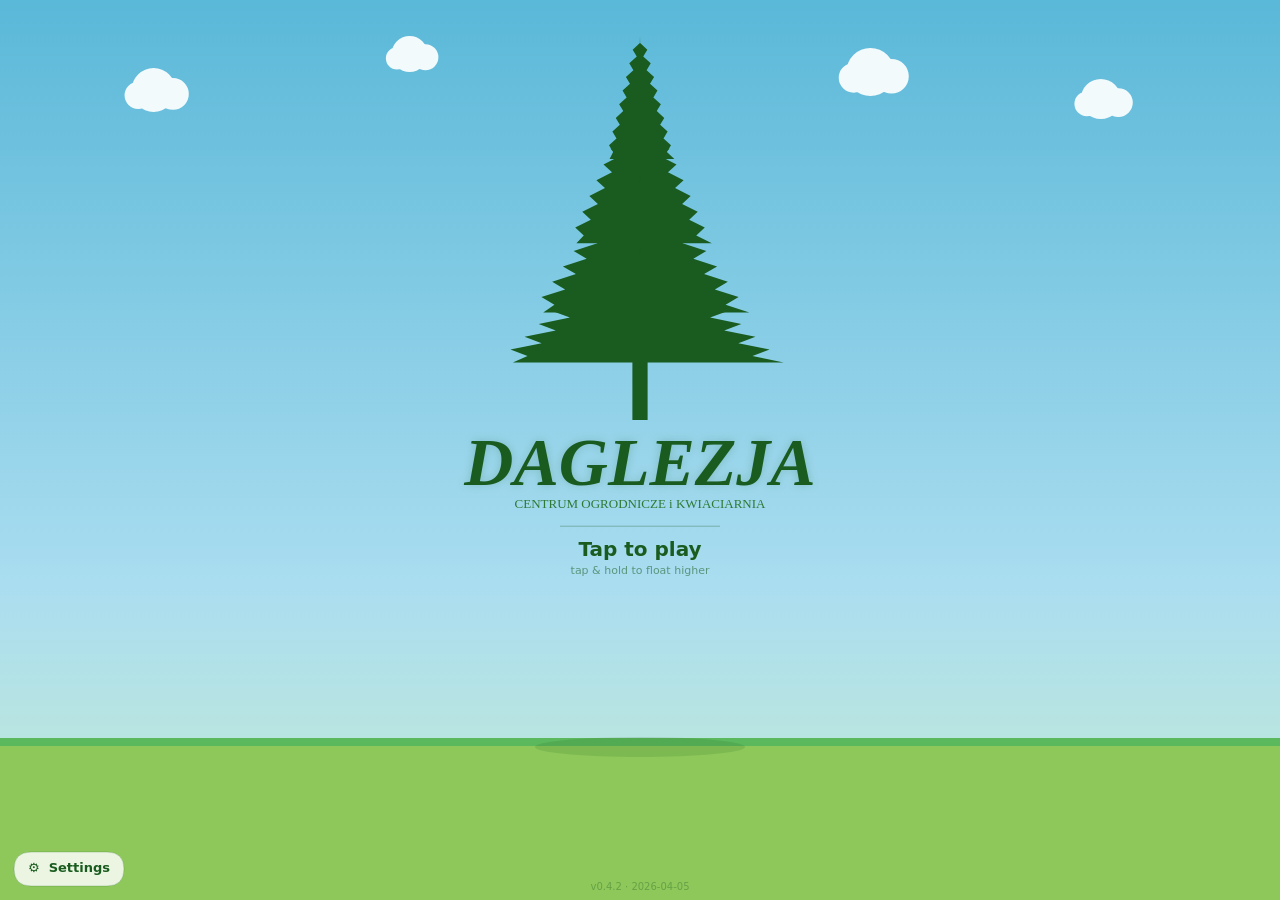
==== commit f8c0fb90: "Add choinka (Christmas tree) SVG favicon https://claude.ai/code/session_01GM8d1FoSbmtNdsJwAhZuRp" ====
--- a/index.html
+++ b/index.html
@@ -4,1479 +4,12 @@
   <meta charset="UTF-8" />
   <meta name="viewport" content="width=device-width, initial-scale=1.0, user-scalable=no" />
   <title>Daglezja</title>
-  <style>
-    * { margin: 0; padding: 0; box-sizing: border-box; }
-    body { background: #0c1a0c; overflow: hidden; touch-action: none; user-select: none; }
-    canvas { display: block; position: absolute; top: 0; left: 0; transform-origin: 0 0; }
-  </style>
+  <link rel="icon" type="image/svg+xml" href="favicon.svg" />
+  <link rel="stylesheet" href="css/game.css" />
 </head>
 <body>
 <canvas id="c"></canvas>
-
-
-<script>
-const C = document.getElementById('c');
-const ctx = C.getContext('2d');
-
-// ── Characters ────────────────────────────────────────────────────────────────
-const VERSION = 'v0.1.2';
-
-// imgs / _imgData populated at runtime from localStorage or Google Drive
-const CHARACTERS = [
-  { name: 'Rex',    color: '#22c55e', moods: { default: '🦕', happy: '🥳', angry: '🦖', sad: '😢' }, imgs: {}, _imgData: {}, interactions: [] },
-  { name: 'R0B0',   color: '#60a5fa', moods: { default: '🤖', happy: '🤩', angry: '💢', sad: '🔋' }, imgs: {}, _imgData: {}, interactions: [] },
-  { name: 'Merlin', color: '#c084fc', moods: { default: '🧙', happy: '✨', angry: '🤬', sad: '😔' }, imgs: {}, _imgData: {}, interactions: [] },
-];
-
-// ── Funny questions ───────────────────────────────────────────────────────────
-const QUESTIONS = [
-  { text: "What's 1 + 1?",         answers: ["2, duh!",          "Uh... window?"],    correct: 0, happyLine: "GENIUS!! I knew I liked you!",      wrongLine: "IT'S TWO!! HOW?! HOW DID YOU..." },
-  { text: "Hot dog = sandwich?",   answers: ["Yes. Obviously.",   "Never. Not ever."], correct: 0, happyLine: "Science agrees. You pass.",          wrongLine: "BREAD+FILLING=SANDWICH. AAAARGH!" },
-  { text: "What moves faster?",    answers: ["Light, duh.",       "My grandma lol"],   correct: 0, happyLine: "Phew. I was worried for a sec.",     wrongLine: "YOUR GRANDMA CANNOT WIN PHYSICS!!" },
-  { text: "Is this game too hard?",answers: ["A little... yes.",  "I EAT HARD GAMES!"],correct: 1, happyLine: "That's the spirit! Respect!",       wrongLine: "Said it's hard = penalty time >:)" },
-  { text: "Best gaming snack?",    answers: ["Chips!",            "Celery sticks??"],  correct: 0, happyLine: "Correct. Celery cannot be trusted.", wrongLine: "CELERY?! IN THIS ECONOMY?!"        },
-  { text: "Sides on a square?",    answers: ["4, obviously",      "It's a circle??"],  correct: 0, happyLine: "You are so smart I could CRY.",      wrongLine: "SQUARE ≠ CIRCLE. I QUIT."          },
-  { text: "Best time to game?",    answers: ["Always. 24/7.",     "Maybe not 3AM..."], correct: 0, happyLine: "Absolutely CORRECT! Legend!",        wrongLine: "3 AM IS PEAK GAMING TIME!! WRONG!" },
-  { text: "Cats or dogs?",         answers: ["DOGS!",             "Cats..."],          correct: 0, happyLine: "Dogs!! Yes!! CORRECT!!",             wrongLine: "CATS DON'T EVEN CARE ABOUT YOU!"   },
-];
-
-// ── Constants ───────────────────────────────────────────────────────────────
-const B             = 36;    // block size px
-const GRAVITY       = 2100;  // px/s²
-const JUMP_VY       = -600;  // px/s  (negative = upward)
-const FLOAT_GRAV    = 0.38;  // gravity multiplier while holding & ascending
-const PLAYER_SCR_X  = 130;   // fixed screen X of player
-const SPEED_MAX     = 850;   // px/s (hard cap, never adjusted)
-// ── Gameplay-tunable values (overridden from localStorage) ────────────────
-let SPEED_START        = 320;  // px/s initial speed
-let SPEED_REWARD       = 40;   // speed gained on correct NPC answer
-let SPEED_PENALTY      = 30;   // speed lost on wrong NPC answer
-let GAME_MAX_GAP       = 2;    // max gap between platforms (blocks, 1–3)
-let DIALOGUE_FIRST     = 30;   // blocks until first encounter
-let DIALOGUE_INTERVAL  = 120;  // blocks between subsequent encounters
-const GAMEPLAY_STORAGE_KEY = 'blockrunner_gameplay_v1';
-
-// ── Globals ─────────────────────────────────────────────────────────────────
-let W, H;
-let state;           // 'cover' | 'avatar_select' | 'playing' | 'dead'
-let player, cameraX, platforms;
-let speed, speedRampTimer, speedTimer, score, best;
-let holding, lastTime;
-let genX, genLastY, genLastRight;
-let playerCharIdx;        // index into CHARACTERS; set on avatar select
-let avatarHoverIdx;       // card the pointer is hovering over
-let dlg;                  // active dialogue state object (null when idle)
-let dlgBtns;              // [{x,y,w,h,idx}] hit areas, rebuilt each draw frame
-let nextDialogueTrigger;  // score at which next dialogue fires
-let screenShake;          // pixels of camera shake; decays each frame
-let settingsBtn;          // settings link hit area on cover screen {x,y,w,h}
-let playerMoodKey;        // 'default' | 'happy' | 'angry' — current player mood
-let playerMoodTimer;      // seconds remaining for current mood flash
-
-best                = 0;
-playerCharIdx       = -1;
-playerMoodKey       = 'default';
-playerMoodTimer     = 0;
-avatarHoverIdx      = -1;
-dlg                 = null;
-dlgBtns             = [];
-screenShake         = 0;
-settingsBtn         = null;
-
-// ── Resize / orientation ─────────────────────────────────────────────────────
-function resize() {
-  const sw = window.innerWidth, sh = window.innerHeight;
-  if (sw < sh) {
-    // Portrait: render at landscape dimensions and rotate 90° CW to fill screen
-    W = C.width  = sh;
-    H = C.height = sw;
-    C.style.transform = 'rotate(90deg) translateY(-100%)';
-  } else {
-    W = C.width  = sw;
-    H = C.height = sh;
-    C.style.transform = '';
-  }
-}
-
-// Convert pointer (screen) coords → game (canvas) coords
-function toGame(sx, sy) {
-  if (window.innerHeight > window.innerWidth) {
-    // Canvas is rotated 90° CW: screen(sx,sy) → game(sy, innerWidth-sx)
-    return [sy, window.innerWidth - sx];
-  }
-  return [sx, sy];
-}
-
-window.addEventListener('resize', resize);
-resize();
-
-// ── Init / reset game ────────────────────────────────────────────────────────
-function init() {
-  speed                = 0;
-  speedRampTimer       = 0;   // seconds elapsed for initial ramp-up
-  speedTimer           = 0;
-  score                = 0;
-  cameraX              = 0;
-  holding              = false;
-  platforms            = [];
-  dlg                  = null;
-  dlgBtns              = [];
-  screenShake          = 0;
-  nextDialogueTrigger  = DIALOGUE_FIRST;
-
-  const groundY     = H - B;
-  const groundWidth = Math.ceil(W / B) + 4;  // 1 screen of safe ground
-
-  // Greenhouse starting platform — fixed plants inside the glasshouse
-  platforms.push({ wx: 0, y: groundY, wb: groundWidth, blockType: 0, decor: [
-    { emoji: '🪴', slot: 1  },
-    { emoji: '🌻', slot: 4  },
-    { emoji: '🌿', slot: 7  },
-    { emoji: '🌷', slot: 11 },
-    { emoji: '🌱', slot: 14 },
-    { emoji: '🪣', slot: 17 },
-  ]});
-  genX        = groundWidth * B;
-  genLastY    = groundY;
-  genLastRight = genX;
-
-  player = {
-    wx: cameraX + PLAYER_SCR_X,
-    y:  groundY - B,       // feet on ground
-    vy: 0,
-    w:  B,
-    h:  B,
-    onGround: true,
-  };
-
-  // Pre-generate platforms ahead
-  while (genX < cameraX + W * 5) genNext();
-}
-
-// ── Procedural platform generation ──────────────────────────────────────────
-function genNext() {
-  const gapB = 1 + Math.floor(Math.random() * GAME_MAX_GAP); // gap: 1–GAME_MAX_GAP blocks
-  const widB = 4 + Math.floor(Math.random() * 4);           // width: 4–7 blocks
-  const dyB  = Math.floor(Math.random() * 5) - 2;           // Δheight: –2..+2 blocks
-  const minY = H - B * 8;
-  const maxY = H - B;
-  const newY = Math.max(minY, Math.min(maxY, genLastY + dyB * B));
-  const startX = genLastRight + gapB * B;
-
-  platforms.push({ wx: startX, y: newY, wb: widB, decor: pickDecor(widB), blockType: Math.floor(Math.random() * 3) });
-  genLastRight = startX + widB * B;
-  genLastY     = newY;
-  genX         = genLastRight;
-}
-
-// ── Platform decoration picker ────────────────────────────────────────────────
-const DECOR_POOL = [
-  '🌱','🌿','🌸','🌻','🌷','🌾','🍀','🌵',
-  '🪴','🌲','🌳','🎋',
-  '🛒','🪣','🪚','🔨','🌡️','🪤',
-];
-function pickDecor(wb) {
-  const r = Math.random();
-  if (r < 0.04) return [];                       // 4 % bare platform
-  const count = r < 0.25 ? 1 : r < 0.55 ? 2 : r < 0.82 ? 3 : 4;
-  const items = [];
-  const used  = new Set();
-  for (let i = 0; i < count; i++) {
-    let slot, tries = 0;
-    do { slot = Math.floor(Math.random() * wb); tries++; } while (used.has(slot) && tries < 10);
-    used.add(slot);
-    items.push({ emoji: DECOR_POOL[Math.floor(Math.random() * DECOR_POOL.length)], slot });
-  }
-  return items;
-}
-
-// ── Choice path generation ────────────────────────────────────────────────────
-function generateChoicePaths() {
-  // Place fork far enough ahead so the player has time to read the dialogue
-  const forkX = Math.round((cameraX + W * 1.6) / B) * B;
-
-  // Clear everything pre-generated at or beyond the fork
-  platforms = platforms.filter(p => p.wx + p.wb * B <= forkX);
-
-  // Approach platform connecting current terrain to the fork
-  const lastEnd = platforms.reduce((mx, p) => Math.max(mx, p.wx + p.wb * B), cameraX);
-  if (forkX > lastEnd) {
-    platforms.push({ wx: lastEnd, y: H - B * 2, wb: Math.ceil((forkX - lastEnd) / B) });
-  }
-
-  const count  = 5;
-  const pw     = 4;
-  const step   = (pw + 3) * B;
-  const upperY = H - B * 5;   // closer to ground so the jump is manageable
-  const lowerY = H - B;
-  // Randomly swap which path (upper/lower) holds choice 0 vs 1 each time
-  const pathFlip = Math.random() < 0.5;
-
-  for (let i = 0; i < count; i++) {
-    const x = forkX + i * step;
-    platforms.push({ wx: x, y: upperY, wb: pw, choiceIdx: pathFlip ? 1 : 0 });
-    platforms.push({ wx: x, y: lowerY, wb: pw, choiceIdx: pathFlip ? 0 : 1 });
-  }
-
-  genLastRight = forkX + count * step;
-  genLastY     = lowerY;
-  genX         = genLastRight;
-}
-
-// ── Dialogue system ───────────────────────────────────────────────────────────
-function triggerDialogue() {
-  const pool    = CHARACTERS.map((_, i) => i).filter(i => i !== playerCharIdx);
-  if (!pool.length) return;
-  const charIdx = pool[Math.floor(Math.random() * pool.length)];
-  const ch      = CHARACTERS[charIdx];
-
-  let question;
-  if (ch.interactions && ch.interactions.length > 0) {
-    const iact  = ch.interactions[Math.floor(Math.random() * ch.interactions.length)];
-    // Randomise which platform (upper=0 / lower=1) holds the correct answer
-    const flip  = Math.random() < 0.5;
-    question = {
-      text:      iact.text,
-      answers:   flip ? [iact.correct, iact.wrong] : [iact.wrong, iact.correct],
-      correct:   flip ? 0 : 1,
-      happyLine: iact.correct,
-      wrongLine: iact.wrong,
-    };
-  } else {
-    question = QUESTIONS[Math.floor(Math.random() * QUESTIONS.length)];
-  }
-
-  dlg = {
-    phase:          'typing',
-    charIdx,
-    question,
-    typeIdx:        0,
-    typeTimer:      0,
-    selectedAnswer: -1,
-    reactTimer:     0,
-    charBounce:     0,
-    charBounceV:    0,
-    shakeX:         0,
-    shakeTimer:     0,
-    stars:          [],
-  };
-  generateChoicePaths();
-  dlgBtns = [];
-  state   = 'dialogue';
-}
-
-function updateDialogue(dt) {
-  if (dlg.phase === 'typing') {
-    dlg.typeTimer += dt;
-    const full = dlg.question.text.length;
-    dlg.typeIdx = Math.min(full, Math.floor(dlg.typeTimer * 32));
-    if (dlg.typeIdx >= full) dlg.phase = 'choices';
-
-  } else if (dlg.phase === 'reacting') {
-    dlg.reactTimer += dt;
-
-    if (dlg.charBounce < 0 || dlg.charBounceV < 0) {
-      dlg.charBounceV += 1500 * dt;
-      dlg.charBounce  += dlg.charBounceV * dt;
-      if (dlg.charBounce >= 0) {
-        dlg.charBounce  = 0;
-        dlg.charBounceV = dlg.charBounceV < -40 ? dlg.charBounceV * -0.42 : 0;
-      }
-    }
-
-    if (dlg.selectedAnswer !== dlg.question.correct) {
-      dlg.shakeTimer += dt;
-      dlg.shakeX = Math.sin(dlg.shakeTimer * 46) * Math.max(0, 1 - dlg.reactTimer / 1.6) * 12;
-    }
-
-    for (const s of dlg.stars) {
-      s.x += s.vx * dt; s.y += s.vy * dt; s.vy += 400 * dt; s.life -= dt;
-    }
-    dlg.stars = dlg.stars.filter(s => s.life > 0);
-
-    if (dlg.reactTimer >= 2.2) {
-      platforms.forEach(p => { delete p.choiceIdx; });
-      state = 'playing';
-      dlg   = null;
-    }
-  }
-}
-
-function answerDialogue(idx) {
-  if (!dlg || dlg.phase !== 'choices') return;
-  dlg.selectedAnswer = idx;
-  dlg.phase          = 'reacting';
-  dlg.reactTimer     = 0;
-
-  if (idx === dlg.question.correct) {
-    speedRampTimer = Infinity;  // stop initial ramp; NPC system takes over
-    speed = Math.min(SPEED_MAX, SPEED_START + SPEED_REWARD);
-    // Happy: launch character upward
-    dlg.charBounceV = -420;
-    // Burst of confetti from the character area
-    const cx = 36, cy = 28;   // near top-bar emoji
-    const colours = ['#fbbf24', '#a3e635', '#22d3ee', '#f472b6', '#c084fc', '#fb923c'];
-    for (let i = 0; i < 26; i++) {
-      dlg.stars.push({
-        x:    cx + (Math.random() - 0.5) * 70,
-        y:    cy + (Math.random() - 0.5) * 24,
-        vx:   (Math.random() - 0.5) * 240,
-        vy:   -160 - Math.random() * 180,
-        life: 0.9 + Math.random() * 0.5,
-        color: colours[Math.floor(Math.random() * colours.length)],
-        size:  3 + Math.random() * 4,
-      });
-    }
-  } else {
-    speedRampTimer = Infinity;  // stop initial ramp; NPC system takes over
-    speed = Math.max(SPEED_START, speed - SPEED_PENALTY);
-    // Angry: screen shake + character rage-wobble
-    screenShake = 18;
-  }
-}
-
-// ── Update ───────────────────────────────────────────────────────────────────
-function update(dt) {
-  // Player mood flashes — random brief happy/angry moments
-  if (playerMoodTimer > 0) {
-    playerMoodTimer -= dt;
-    if (playerMoodTimer <= 0) playerMoodKey = 'default';
-  } else if (Math.random() < 0.004) {   // ~once every 4 s at 60 fps
-    playerMoodKey   = Math.random() < 0.5 ? 'happy' : 'angry';
-    playerMoodTimer = 0.5;
-  }
-
-  // Gradual ramp from 0 → SPEED_START over first 4 seconds
-  const RAMP_DURATION = 4;
-  if (speedRampTimer < RAMP_DURATION) {
-    speedRampTimer += dt;
-    speed = SPEED_START * Math.min(speedRampTimer / RAMP_DURATION, 1);
-  }
-
-  // Auto-scroll camera; player follows at fixed screen X
-  cameraX  += speed * dt;
-  player.wx = cameraX + PLAYER_SCR_X;
-
-  // Vertical physics
-  const gMult = (holding && player.vy < 0) ? FLOAT_GRAV : 1;
-  player.vy   = Math.min(player.vy + GRAVITY * gMult * dt, 1400);
-
-  const prevBottom = player.y + player.h;
-  player.y        += player.vy * dt;
-  const curBottom  = player.y + player.h;
-
-  // Platform collision (top landing only)
-  player.onGround = false;
-  for (const p of platforms) {
-    if (player.wx + player.w <= p.wx || player.wx >= p.wx + p.wb * B) continue;
-    const pTop = p.y;
-    if (player.vy >= 0 && prevBottom <= pTop + 2 && curBottom >= pTop) {
-      player.y        = pTop - player.h;
-      player.vy       = 0;
-      player.onGround = true;
-      break;
-    }
-  }
-
-  // Choice-platform landing → auto-answer
-  if (dlg && player.onGround && (dlg.phase === 'typing' || dlg.phase === 'choices')) {
-    for (const p of platforms) {
-      if (p.choiceIdx === undefined) continue;
-      if (player.wx + player.w <= p.wx || player.wx >= p.wx + p.wb * B) continue;
-      if (Math.abs(player.y + player.h - p.y) < 4) {
-        if (dlg.phase !== 'choices') { dlg.typeIdx = dlg.question.text.length; dlg.phase = 'choices'; }
-        answerDialogue(p.choiceIdx);
-        break;
-      }
-    }
-  }
-
-  // Score = blocks traveled
-  score = Math.floor(cameraX / B);
-  if (score > best) best = score;
-
-  // Death: fell below screen
-  if (player.y > H + B * 3) {
-    state = 'dead';
-  }
-
-  // Dialogue encounter trigger
-  if (score >= nextDialogueTrigger) {
-    nextDialogueTrigger = score + DIALOGUE_INTERVAL;
-    triggerDialogue();
-    return;
-  }
-
-  // Generate ahead & cull old platforms
-  while (genX < cameraX + W * 5) genNext();
-  platforms = platforms.filter(p => p.wx + p.wb * B > cameraX - B * 2);
-}
-
-// ── Draw ─────────────────────────────────────────────────────────────────────
-function draw() {
-  ctx.clearRect(0, 0, W, H);
-
-  // Background
-  if (state !== 'cover' && state !== 'avatar_select') {
-    drawBackground();
-  } else {
-    ctx.fillStyle = '#0c1a0c';
-    ctx.fillRect(0, 0, W, H);
-  }
-
-  if (state !== 'cover' && state !== 'avatar_select') {
-    if (screenShake > 0) {
-      ctx.save();
-      ctx.translate(
-        (Math.random() * 2 - 1) * screenShake,
-        (Math.random() * 2 - 1) * screenShake * 0.5
-      );
-    }
-    drawPlatforms();
-    drawPlayer();
-    drawHUD();
-    if (screenShake > 0) ctx.restore();
-  }
-
-  if (state === 'cover')         drawCover();
-  if (state === 'avatar_select') drawAvatarSelect();
-  if (state === 'dead')          drawDead();
-  if (state === 'dialogue')      drawDialogue();
-}
-
-function drawBackground() {
-  // Sky gradient — blue at top, warm light green at horizon
-  const sky = ctx.createLinearGradient(0, 0, 0, H);
-  sky.addColorStop(0,    '#5ab8d8');
-  sky.addColorStop(0.60, '#aaddf0');
-  sky.addColorStop(1,    '#c8edd0');
-  ctx.fillStyle = sky;
-  ctx.fillRect(0, 0, W, H);
-
-  // Far rolling hills (slow parallax)
-  const off1 = (cameraX * 0.14) % (W * 2);
-  ctx.fillStyle = '#b8da80';
-  ctx.beginPath();
-  ctx.moveTo(0, H);
-  for (let x = 0; x <= W; x += 6) {
-    const wx = x + off1;
-    const y  = H * 0.66 + Math.sin(wx * 0.0042) * H * 0.07 + Math.sin(wx * 0.0021 + 1.2) * H * 0.04;
-    ctx.lineTo(x, y);
-  }
-  ctx.lineTo(W, H);
-  ctx.closePath();
-  ctx.fill();
-
-  // Near hills (faster parallax)
-  const off2 = (cameraX * 0.28) % (W * 2);
-  ctx.fillStyle = '#8ec85a';
-  ctx.beginPath();
-  ctx.moveTo(0, H);
-  for (let x = 0; x <= W; x += 6) {
-    const wx = x + off2;
-    const y  = H * 0.74 + Math.sin(wx * 0.0055 + 0.6) * H * 0.05 + Math.sin(wx * 0.0028 + 2.0) * H * 0.03;
-    ctx.lineTo(x, y);
-  }
-  ctx.lineTo(W, H);
-  ctx.closePath();
-  ctx.fill();
-
-  // Clouds (very slow parallax)
-  const drift = (cameraX * 0.08) % (W * 1.4);
-  const clouds = [
-    { px: 0.06, py: 0.09, r: 26 },
-    { px: 0.24, py: 0.05, r: 20 },
-    { px: 0.44, py: 0.12, r: 32 },
-    { px: 0.65, py: 0.07, r: 24 },
-    { px: 0.83, py: 0.11, r: 28 },
-  ];
-  ctx.fillStyle = 'rgba(255,255,255,0.94)';
-  for (const c of clouds) {
-    const cx = ((c.px * W * 1.4 - drift) % (W * 1.4) + W * 1.4) % (W * 1.4) - W * 0.1;
-    const cy = H * c.py;
-    const r  = c.r;
-    ctx.beginPath();
-    ctx.arc(cx,             cy,            r,         0, Math.PI * 2);
-    ctx.arc(cx + r * 0.88,  cy + r * 0.18, r * 0.72,  0, Math.PI * 2);
-    ctx.arc(cx - r * 0.70,  cy + r * 0.24, r * 0.62,  0, Math.PI * 2);
-    ctx.fill();
-  }
-
-  // Background tree silhouettes on the near hill (same parallax as near hill)
-  const treeOff = (cameraX * 0.28) % (W * 2.5);
-  const treeDefs = [
-    { px: 0.04, h: 0.13, w: 28 }, { px: 0.13, h: 0.10, w: 22 },
-    { px: 0.22, h: 0.15, w: 32 }, { px: 0.35, h: 0.11, w: 24 },
-    { px: 0.48, h: 0.14, w: 30 }, { px: 0.60, h: 0.09, w: 20 },
-    { px: 0.70, h: 0.13, w: 28 }, { px: 0.82, h: 0.12, w: 26 },
-    { px: 0.94, h: 0.10, w: 22 },
-  ];
-  ctx.fillStyle = '#4a7a2a';
-  for (const t of treeDefs) {
-    const tx   = ((t.px * W * 2.5 - treeOff) % (W * 2.5) + W * 2.5) % (W * 2.5) - W * 0.1;
-    const th   = H * t.h;
-    const baseY = H * 0.76;
-    // Pine silhouette: 3 overlapping triangles
-    for (let tier = 0; tier < 3; tier++) {
-      const ty  = baseY - th * (0.35 + tier * 0.22);
-      const by  = baseY - th * (tier * 0.18);
-      const hw  = t.w * (1 - tier * 0.18);
-      ctx.beginPath();
-      ctx.moveTo(tx, ty);
-      ctx.lineTo(tx + hw, by);
-      ctx.lineTo(tx - hw, by);
-      ctx.closePath();
-      ctx.fill();
-    }
-    // Trunk
-    ctx.fillRect(tx - 2, baseY - th * 0.08, 4, th * 0.1);
-  }
-
-  // Glasshouse at world start
-  drawGlasshouse();
-}
-
-// ── Small pot helper ──────────────────────────────────────────────────────────
-function drawPot(cx, baseY, potW, potH, plantColor) {
-  const rimH = potH * 0.18;
-  const botW = potW * 0.72;
-  // Body (trapezoid)
-  ctx.fillStyle = '#c1440e';
-  ctx.beginPath();
-  ctx.moveTo(cx - potW / 2, baseY - potH + rimH);
-  ctx.lineTo(cx + potW / 2, baseY - potH + rimH);
-  ctx.lineTo(cx + botW / 2, baseY);
-  ctx.lineTo(cx - botW / 2, baseY);
-  ctx.closePath();
-  ctx.fill();
-  // Rim
-  ctx.fillStyle = '#d9541a';
-  ctx.fillRect(cx - potW / 2, baseY - potH, potW, rimH + 1);
-  // Plant blob
-  ctx.fillStyle = plantColor || '#2e8b22';
-  ctx.beginPath();
-  ctx.arc(cx, baseY - potH - potW * 0.28, potW * 0.32, 0, Math.PI * 2);
-  ctx.fill();
-}
-
-function drawGlasshouse() {
-  const ghW   = 380;                    // world width (smaller)
-  const baseY = H - B;                  // top of ground platform
-  const ghH   = baseY * 0.60;           // wall height
-  const sx    = -cameraX;              // screen X of left edge
-
-  if (sx + ghW < -60 || sx > W + 60) return;
-
-  const frameCol = '#5c3d1a';
-  const panelW   = 55;
-  const panelH   = 55;
-
-  // ── Peaked roof ──
-  const peakX = sx + ghW / 2;
-  const roofH = H * 0.14;
-  const peakY = baseY - ghH - roofH;
-
-  // Roof glass fill
-  ctx.fillStyle = 'rgba(190,238,255,0.32)';
-  ctx.beginPath();
-  ctx.moveTo(sx,        baseY - ghH);
-  ctx.lineTo(peakX,     peakY);
-  ctx.lineTo(sx + ghW,  baseY - ghH);
-  ctx.closePath();
-  ctx.fill();
-
-  // Roof rafters
-  ctx.strokeStyle = frameCol;
-  ctx.lineWidth   = 1.5;
-  const rafterCount = Math.floor(ghW / panelW);
-  for (let r = 0; r <= rafterCount; r++) {
-    const rx = sx + (r / rafterCount) * ghW;
-    ctx.beginPath(); ctx.moveTo(rx, baseY - ghH); ctx.lineTo(peakX, peakY); ctx.stroke();
-  }
-  // Ridge beam
-  ctx.lineWidth = 3;
-  ctx.beginPath();
-  ctx.moveTo(sx, baseY - ghH); ctx.lineTo(peakX, peakY); ctx.lineTo(sx + ghW, baseY - ghH);
-  ctx.stroke();
-
-  // ── Walls ──
-  ctx.fillStyle = 'rgba(190,238,255,0.36)';
-  ctx.fillRect(sx, baseY - ghH, ghW, ghH);
-
-  // Vertical frame posts
-  ctx.strokeStyle = frameCol;
-  ctx.lineWidth   = 2;
-  for (let wx = sx; wx <= sx + ghW + 1; wx += panelW) {
-    ctx.beginPath(); ctx.moveTo(wx, baseY - ghH); ctx.lineTo(wx, baseY); ctx.stroke();
-  }
-  // Horizontal rails
-  for (let wy = baseY - ghH; wy <= baseY + 1; wy += panelH) {
-    ctx.beginPath(); ctx.moveTo(sx, wy); ctx.lineTo(sx + ghW, wy); ctx.stroke();
-  }
-
-  // ── Inside accessories ──
-  // Shelving unit on left wall
-  const shelfX = sx + panelW * 0.3;
-  const shelfY = baseY - ghH * 0.55;
-  ctx.fillStyle = '#8B6914';
-  ctx.fillRect(shelfX, shelfY, 80, 6);                        // shelf board
-  ctx.fillRect(shelfX, shelfY + 38, 80, 6);                   // lower shelf
-  ctx.fillRect(shelfX, shelfY, 6, 44);                        // left leg
-  ctx.fillRect(shelfX + 74, shelfY, 6, 44);                   // right leg
-  // Pots on shelves
-  drawPot(shelfX + 18, shelfY,      22, 20, '#3cb05e');
-  drawPot(shelfX + 44, shelfY,      22, 20, '#e8a020');
-  drawPot(shelfX + 68, shelfY,      18, 16, '#2e8b22');
-  drawPot(shelfX + 22, shelfY + 38, 22, 20, '#c0392b');
-  drawPot(shelfX + 60, shelfY + 38, 22, 20, '#27ae60');
-
-  // Small fir tree inside (right side)
-  const treeX = sx + ghW * 0.72;
-  const treeBaseY = baseY;
-  const treeH = ghH * 0.52;
-  ctx.fillStyle = '#2d6e1a';
-  for (let tier = 0; tier < 4; tier++) {
-    const ty = treeBaseY - treeH * (0.28 + tier * 0.20);
-    const by = treeBaseY - treeH * (tier * 0.16);
-    const hw = (treeH * 0.28) * (1 - tier * 0.16);
-    ctx.beginPath();
-    ctx.moveTo(treeX, ty);
-    ctx.lineTo(treeX + hw, by);
-    ctx.lineTo(treeX - hw, by);
-    ctx.closePath();
-    ctx.fill();
-  }
-  // Trunk
-  ctx.fillStyle = '#6B3A1F';
-  ctx.fillRect(treeX - 4, treeBaseY - treeH * 0.12, 8, treeH * 0.14);
-
-  // Floor pots near door entrance
-  const floorPotX = sx + ghW * 0.52;
-  drawPot(floorPotX,      baseY, 28, 26, '#e74c3c');
-  drawPot(floorPotX + 34, baseY, 24, 22, '#27ae60');
-
-  // Watering can silhouette near shelves
-  ctx.fillStyle = '#4a9fd4';
-  ctx.beginPath();
-  ctx.ellipse(shelfX + 5, baseY - 18, 14, 10, 0, 0, Math.PI * 2);
-  ctx.fill();
-  ctx.strokeStyle = '#4a9fd4';
-  ctx.lineWidth = 3;
-  ctx.beginPath();
-  ctx.moveTo(shelfX + 14, baseY - 22);
-  ctx.quadraticCurveTo(shelfX + 28, baseY - 36, shelfX + 20, baseY - 12);
-  ctx.stroke();
-
-  // ── "DAGLEZJA" sign above door ──
-  const doorW = B * 2.2, doorH = ghH * 0.58;
-  const doorX = sx + ghW - doorW - 4;
-  const doorY = baseY - doorH;
-
-  // Sign board
-  const signW = doorW + 20, signH = 22;
-  const signX = doorX - 10;
-  const signY = doorY - signH - 6;
-  ctx.fillStyle = '#8B5E1A';
-  roundRect(signX, signY, signW, signH, 4);
-  ctx.fill();
-  ctx.fillStyle = '#f5e0a0';
-  ctx.font = `bold 11px "Georgia", serif`;
-  ctx.textAlign = 'center';
-  ctx.textBaseline = 'middle';
-  ctx.fillText('DAGLEZJA', signX + signW / 2, signY + signH / 2);
-  ctx.textBaseline = 'alphabetic';
-
-  // Door
-  ctx.fillStyle = 'rgba(200,245,210,0.55)';
-  ctx.fillRect(doorX, doorY, doorW, doorH);
-  ctx.strokeStyle = frameCol;
-  ctx.lineWidth   = 2.5;
-  ctx.strokeRect(doorX, doorY, doorW, doorH);
-  ctx.beginPath();
-  ctx.moveTo(doorX + doorW / 2, doorY);
-  ctx.lineTo(doorX + doorW / 2, baseY);
-  ctx.stroke();
-
-  // Heavy outer frame
-  ctx.strokeStyle = frameCol;
-  ctx.lineWidth   = 4;
-  ctx.strokeRect(sx, baseY - ghH, ghW, ghH);
-}
-
-// ── Individual floor block renderer ──────────────────────────────────────────
-function drawFloorBlock(bx, by, type) {
-  // type 0 = grass/dirt, type 1 = stone, type 2 = wood plank
-  const GRASS_H = 7;
-  if (type === 0) {
-    // Dirt body
-    ctx.fillStyle = '#8B5E2F';
-    ctx.fillRect(bx + 1, by + GRASS_H, B - 2, B - GRASS_H - 1);
-    // Subtle dirt texture lines
-    ctx.strokeStyle = 'rgba(0,0,0,0.10)';
-    ctx.lineWidth = 1;
-    ctx.beginPath();
-    ctx.moveTo(bx + 6,    by + GRASS_H + 7);  ctx.lineTo(bx + B - 6, by + GRASS_H + 7);
-    ctx.moveTo(bx + 4,    by + GRASS_H + 15); ctx.lineTo(bx + B - 4, by + GRASS_H + 15);
-    ctx.stroke();
-    // Grass cap
-    ctx.fillStyle = '#52a843';
-    ctx.fillRect(bx + 1, by, B - 2, GRASS_H + 2);
-    // Grass highlight
-    ctx.fillStyle = 'rgba(255,255,255,0.30)';
-    ctx.fillRect(bx + 3, by + 1, B - 6, 3);
-    // Block edge shadow
-    ctx.fillStyle = 'rgba(0,0,0,0.12)';
-    ctx.fillRect(bx + 1, by + B - 4, B - 2, 3);
-  } else if (type === 1) {
-    // Stone body
-    ctx.fillStyle = '#8a8a8a';
-    ctx.fillRect(bx + 1, by + 1, B - 2, B - 2);
-    // Stone highlight (top-left bevel)
-    ctx.fillStyle = 'rgba(255,255,255,0.18)';
-    ctx.fillRect(bx + 1, by + 1, B - 2, 5);
-    ctx.fillRect(bx + 1, by + 1, 5, B - 2);
-    // Stone shadow (bottom-right bevel)
-    ctx.fillStyle = 'rgba(0,0,0,0.20)';
-    ctx.fillRect(bx + 1, by + B - 5, B - 2, 4);
-    ctx.fillRect(bx + B - 5, by + 1, 4, B - 2);
-    // Crack lines
-    ctx.strokeStyle = 'rgba(0,0,0,0.15)';
-    ctx.lineWidth = 1;
-    ctx.beginPath();
-    ctx.moveTo(bx + B * 0.3, by + 4); ctx.lineTo(bx + B * 0.45, by + B * 0.55);
-    ctx.moveTo(bx + B * 0.6, by + B * 0.35); ctx.lineTo(bx + B * 0.75, by + B - 5);
-    ctx.stroke();
-  } else {
-    // Wood plank body
-    ctx.fillStyle = '#a0622a';
-    ctx.fillRect(bx + 1, by + 1, B - 2, B - 2);
-    // Plank grain lines (horizontal)
-    ctx.strokeStyle = 'rgba(0,0,0,0.13)';
-    ctx.lineWidth = 1;
-    for (let gy = by + 7; gy < by + B - 4; gy += 6) {
-      ctx.beginPath(); ctx.moveTo(bx + 2, gy); ctx.lineTo(bx + B - 2, gy); ctx.stroke();
-    }
-    // Highlight
-    ctx.fillStyle = 'rgba(255,255,255,0.18)';
-    ctx.fillRect(bx + 1, by + 1, B - 2, 4);
-    // Shadow
-    ctx.fillStyle = 'rgba(0,0,0,0.18)';
-    ctx.fillRect(bx + 1, by + B - 4, B - 2, 3);
-  }
-  // Block border
-  ctx.strokeStyle = 'rgba(0,0,0,0.22)';
-  ctx.lineWidth = 1;
-  ctx.strokeRect(bx + 0.5, by + 0.5, B - 1, B - 1);
-}
-
-function drawPlatforms() {
-  const SANS = 'system-ui, -apple-system, sans-serif';
-
-  for (const p of platforms) {
-    const sx = p.wx - cameraX;
-    const pw = p.wb * B;
-    if (sx + pw < -B || sx > W + B) continue;
-
-    const isChoice = p.choiceIdx !== undefined;
-
-    if (isChoice) {
-      // Choice platforms: distinct solid coloured blocks
-      const topCol  = p.choiceIdx === 0 ? '#22c55e' : '#0dd4b0';
-      const botCol  = p.choiceIdx === 0 ? '#166534' : '#0a7a6a';
-      const GRASS_H = 7;
-      for (let i = 0; i < p.wb; i++) {
-        const bx = sx + i * B;
-        if (bx + B < -B || bx > W + B) continue;
-        ctx.fillStyle = botCol;
-        ctx.fillRect(bx + 1, p.y + GRASS_H, B - 2, B - GRASS_H - 1);
-        ctx.fillStyle = topCol;
-        ctx.fillRect(bx + 1, p.y, B - 2, GRASS_H + 2);
-        ctx.fillStyle = 'rgba(255,255,255,0.25)';
-        ctx.fillRect(bx + 3, p.y + 1, B - 6, 3);
-        ctx.strokeStyle = 'rgba(0,0,0,0.22)';
-        ctx.lineWidth = 1;
-        ctx.strokeRect(bx + 0.5, p.y + 0.5, B - 1, B - 1);
-      }
-    } else {
-      // Regular platforms: individual typed blocks
-      const bt = p.blockType !== undefined ? p.blockType : 0;
-      for (let i = 0; i < p.wb; i++) {
-        const bx = sx + i * B;
-        if (bx + B < -B || bx > W + B) continue;
-        drawFloorBlock(bx, p.y, bt);
-      }
-    }
-
-    // Platform decorations (plants, tools, etc.) — only on non-choice platforms
-    if (!isChoice && p.decor && p.decor.length > 0) {
-      const decorSz = Math.min(B * 0.95, 32);
-      ctx.font         = `${decorSz}px serif`;
-      ctx.textAlign    = 'center';
-      ctx.textBaseline = 'bottom';
-      for (const d of p.decor) {
-        const dx = sx + d.slot * B + B / 2;
-        if (dx < -B || dx > W + B) continue;
-        ctx.fillText(d.emoji, dx, p.y - 4);
-      }
-      ctx.textBaseline = 'alphabetic';
-    }
-
-    // Answer label for choice platforms
-    if (isChoice && dlg && dlg.question) {
-      const topCol    = p.choiceIdx === 0 ? '#22c55e' : '#0dd4b0';
-      const platLeft  = sx;
-      const platRight = sx + pw;
-      if (platRight > 0 && platLeft < W) {
-        const labelX   = (Math.max(platLeft, 0) + Math.min(platRight, W)) / 2;
-        const fontSize = Math.min(13, W * 0.031);
-        const labelTxt = dlg.question.answers[p.choiceIdx] || '';
-        ctx.font       = `700 ${fontSize}px ${SANS}`;
-        const tw       = ctx.measureText(labelTxt).width;
-        const padX = 10, padY = 5, pilH = fontSize + padY * 2, pilR = pilH / 2;
-        const pilX = labelX - tw / 2 - padX;
-        const pilY = p.y - pilH - 8;
-        ctx.fillStyle = topCol;
-        roundRect(pilX, pilY, tw + padX * 2, pilH, pilR);
-        ctx.fill();
-        ctx.fillStyle = '#ffffff';
-        ctx.textAlign = 'center';
-        ctx.textBaseline = 'middle';
-        ctx.fillText(labelTxt, labelX, pilY + pilH / 2);
-        ctx.textBaseline = 'alphabetic';
-      }
-    }
-  }
-}
-
-function drawPlayer() {
-  const sx   = player.wx - cameraX;
-  const char = playerCharIdx >= 0 ? CHARACTERS[playerCharIdx] : null;
-  const mood = playerMoodKey || 'default';
-
-  // Rounded player body
-  ctx.fillStyle = char ? char.color : '#22c55e';
-  roundRect(sx, player.y, player.w, player.h, 8);
-  ctx.fill();
-
-  const imgObj = char && (char.imgs[mood] || char.imgs.default);
-  if (imgObj && imgObj.complete && imgObj.naturalWidth) {
-    // Clip image to player rect
-    ctx.save();
-    roundRect(sx, player.y, player.w, player.h, 3);
-    ctx.clip();
-    ctx.drawImage(imgObj, sx, player.y, player.w, player.h);
-    ctx.restore();
-  } else if (char) {
-    // Emoji fallback — draw centred on the block
-    const emojiSz = Math.floor(player.w * 0.82);
-    ctx.font          = `${emojiSz}px serif`;
-    ctx.textAlign     = 'center';
-    ctx.textBaseline  = 'middle';
-    ctx.fillText(char.moods[mood] || char.moods.default,
-      sx + player.w / 2, player.y + player.h / 2);
-    ctx.textBaseline  = 'alphabetic';
-  } else {
-    // Default eyes when no character selected
-    ctx.fillStyle = 'rgba(0,0,0,0.5)';
-    ctx.fillRect(sx + player.w - 11, player.y + 6,  5, 4);
-    ctx.fillRect(sx + player.w - 11, player.y + 15, 5, 4);
-  }
-}
-
-function drawHUD() {
-  const SANS = 'system-ui, -apple-system, sans-serif';
-
-  // Score pill — top right, white on brand-green
-  const scoreW = 100, scoreH = 30, scoreR = 15;
-  const scx = W - scoreW - 12, scy = 10;
-  ctx.fillStyle = 'rgba(255,255,255,0.88)';
-  roundRect(scx, scy, scoreW, scoreH, scoreR);
-  ctx.fill();
-  ctx.fillStyle    = '#1a5c1f';
-  ctx.font         = `700 18px ${SANS}`;
-  ctx.textAlign    = 'center';
-  ctx.textBaseline = 'middle';
-  ctx.fillText(score + ' m', scx + scoreW / 2, scy + scoreH / 2);
-  ctx.textBaseline = 'alphabetic';
-
-  // Speed pill — top left
-  const pct  = (speed - SPEED_START) / (SPEED_MAX - SPEED_START);
-  const bw = 88, bh = 30, bx = 12, by = 10, br = 15;
-  ctx.fillStyle = 'rgba(255,255,255,0.88)';
-  roundRect(bx, by, bw, bh, br);
-  ctx.fill();
-  ctx.save();
-  roundRect(bx, by, bw, bh, br);
-  ctx.clip();
-  ctx.fillStyle = pct > 0.7 ? '#ef4444' : pct > 0.35 ? '#f59e0b' : '#22c55e';
-  ctx.globalAlpha = 0.6;
-  ctx.fillRect(bx, by, bw * pct, bh);
-  ctx.globalAlpha = 1;
-  ctx.restore();
-  ctx.fillStyle    = '#1a5c1f';
-  ctx.font         = `600 10px ${SANS}`;
-  ctx.textAlign    = 'center';
-  ctx.textBaseline = 'middle';
-  ctx.fillText('SPEED', bx + bw / 2, by + bh / 2);
-  ctx.textBaseline = 'alphabetic';
-}
-
-// Draw a fir-tree silhouette matching the Daglezja logo style
-function drawFirTree(cx, topY, treeH, treeW, color) {
-  ctx.fillStyle = color;
-
-  // Trunk
-  const trunkW = treeW * 0.055;
-  const trunkH = treeH * 0.17;
-  ctx.fillRect(cx - trunkW / 2, topY + treeH * 0.83, trunkW, trunkH);
-
-  // Four overlapping triangular tiers with jagged branch edges
-  const layers = [
-    { ty: 0.00, by: 0.32, hw: 0.22 },
-    { ty: 0.17, by: 0.54, hw: 0.46 },
-    { ty: 0.36, by: 0.72, hw: 0.70 },
-    { ty: 0.55, by: 0.85, hw: 0.92 },
-  ];
-
-  for (const l of layers) {
-    const ty  = topY + treeH * l.ty;
-    const by  = topY + treeH * l.by;
-    const hw  = treeW / 2 * l.hw;
-    const segs = 18;
-
-    ctx.beginPath();
-    ctx.moveTo(cx, ty);
-
-    // Right edge — alternating outward/inward spikes for branch silhouette
-    for (let i = 1; i <= segs; i++) {
-      const t   = i / segs;
-      const x   = cx + hw * t;
-      const y   = ty + (by - ty) * t;
-      const jag = hw * (i % 2 === 0 ? 0.13 : -0.06);
-      ctx.lineTo(x + jag, y);
-    }
-    ctx.lineTo(cx - hw, by);
-
-    // Left edge
-    for (let i = segs - 1; i >= 1; i--) {
-      const t   = i / segs;
-      const x   = cx - hw * t;
-      const y   = ty + (by - ty) * t;
-      const jag = hw * (i % 2 === 0 ? 0.13 : -0.06);
-      ctx.lineTo(x - jag, y);
-    }
-
-    ctx.closePath();
-    ctx.fill();
-  }
-}
-
-function drawCover() {
-  const SANS = 'system-ui, -apple-system, sans-serif';
-
-  // Sky gradient — matches game world
-  const sky = ctx.createLinearGradient(0, 0, 0, H);
-  sky.addColorStop(0,    '#5ab8d8');
-  sky.addColorStop(0.65, '#aaddf0');
-  sky.addColorStop(1,    '#c8edd0');
-  ctx.fillStyle = sky;
-  ctx.fillRect(0, 0, W, H);
-
-  // Static clouds
-  const coverClouds = [
-    { cx: W * 0.12, cy: H * 0.10, r: 22 },
-    { cx: W * 0.32, cy: H * 0.06, r: 18 },
-    { cx: W * 0.68, cy: H * 0.08, r: 24 },
-    { cx: W * 0.86, cy: H * 0.11, r: 20 },
-  ];
-  ctx.fillStyle = 'rgba(255,255,255,0.92)';
-  for (const c of coverClouds) {
-    ctx.beginPath();
-    ctx.arc(c.cx,              c.cy,            c.r,         0, Math.PI * 2);
-    ctx.arc(c.cx + c.r * 0.88, c.cy + c.r * 0.18, c.r * 0.72, 0, Math.PI * 2);
-    ctx.arc(c.cx - c.r * 0.70, c.cy + c.r * 0.24, c.r * 0.62, 0, Math.PI * 2);
-    ctx.fill();
-  }
-
-  // Rolling ground strip at bottom
-  ctx.fillStyle = '#8ec85a';
-  ctx.fillRect(0, H * 0.82, W, H * 0.18);
-  ctx.fillStyle = '#5cb85c';
-  ctx.fillRect(0, H * 0.82, W, 8);
-
-  // Fir tree — large, daylight green
-  const treeH    = Math.min(H * 0.52, W * 0.30);
-  const treeW    = treeH * 0.72;
-  const treeTopY = H * 0.04;
-  // Tree shadow on ground
-  ctx.save();
-  ctx.globalAlpha = 0.14;
-  ctx.fillStyle   = '#1a5c1f';
-  ctx.beginPath();
-  ctx.ellipse(W / 2, H * 0.83, treeW * 0.38, 10, 0, 0, Math.PI * 2);
-  ctx.fill();
-  ctx.restore();
-  drawFirTree(W / 2, treeTopY, treeH, treeW, '#1a5c1f');
-
-  // Right-hand layout: branding + CTA in a vertical stack to the right of the tree
-  // (In landscape, tree is left-of-centre, text fills right half)
-  const textCX   = W * 0.5;
-  const treeBase = treeTopY + treeH;
-
-  // "DAGLEZJA"
-  const titleSize = Math.min(68, W * 0.135);
-  ctx.fillStyle   = '#1a5c1f';
-  ctx.font        = `bold italic ${titleSize}px Georgia, serif`;
-  ctx.textAlign   = 'center';
-  ctx.shadowColor = 'rgba(26,92,31,0.22)';
-  ctx.shadowBlur  = 10;
-  ctx.fillText('DAGLEZJA', textCX, treeBase + titleSize * 0.95);
-  ctx.shadowBlur  = 0;
-
-  // Subtitle
-  const subSize    = Math.min(13, W * 0.032);
-  const brandBottom = treeBase + titleSize * 0.95;
-  ctx.fillStyle   = '#2d7a35';
-  ctx.font        = `${subSize}px Georgia, serif`;
-  ctx.fillText('CENTRUM OGRODNICZE i KWIACIARNIA', textCX, brandBottom + subSize * 1.8);
-
-  // Divider
-  const divY = brandBottom + subSize * 3.2;
-  ctx.strokeStyle = '#1a5c1f55';
-  ctx.lineWidth   = 1;
-  ctx.beginPath();
-  ctx.moveTo(textCX - 80, divY);
-  ctx.lineTo(textCX + 80, divY);
-  ctx.stroke();
-
-  // Tap to play
-  ctx.fillStyle = '#1a5c1f';
-  ctx.font      = `700 ${Math.min(20, W * 0.050)}px ${SANS}`;
-  ctx.fillText('Tap to play', textCX, divY + Math.min(30, H * 0.082));
-
-  // Hint
-  ctx.fillStyle = 'rgba(26,92,31,0.55)';
-  ctx.font      = `400 ${Math.min(11, W * 0.028)}px ${SANS}`;
-  ctx.fillText('tap & hold to float higher', textCX, divY + Math.min(48, H * 0.132));
-
-  // Best score
-  if (best > 0) {
-    ctx.fillStyle = '#b45309';
-    ctx.font      = `600 ${Math.min(12, W * 0.030)}px ${SANS}`;
-    ctx.fillText('Best  ' + best + ' m', textCX, divY + Math.min(68, H * 0.186));
-  }
-
-  // Version
-  ctx.fillStyle = 'rgba(26,92,31,0.35)';
-  ctx.font      = `400 ${Math.min(10, W * 0.025)}px ${SANS}`;
-  ctx.textAlign = 'right';
-  ctx.fillText(VERSION, W - 12, H - 10);
-
-  // Settings link
-  const sLinkTxt = '⚙ Settings';
-  const sLinkSz  = Math.min(11, W * 0.028);
-  ctx.font       = `400 ${sLinkSz}px ${SANS}`;
-  ctx.textAlign  = 'left';
-  ctx.fillStyle  = 'rgba(26,92,31,0.45)';
-  ctx.fillText(sLinkTxt, 12, H - 10);
-  const sLinkW   = ctx.measureText(sLinkTxt).width;
-  settingsBtn    = { x: 8, y: H - sLinkSz - 18, w: sLinkW + 8, h: sLinkSz + 14 };
-}
-
-// Returns card layout constants — square portrait tiles, up to 15 characters (5×3)
-function cardLayout() {
-  const n    = CHARACTERS.length;
-  const cols = Math.min(5, n);
-  const rows = Math.ceil(n / cols);
-
-  const titleH = H * 0.22;
-  const botH   = 20;
-  const padX   = 10, padY = 4;
-  const gap    = 4;
-
-  // Size cells for full 5×3 capacity so tiles are always small (not stretched when few chars)
-  const maxCellW = (W - padX * 2 - gap * 4) / 5;
-  const maxCellH = (H - titleH - padY * 2 - botH - gap * 2) / 3;
-  const cellSize = Math.min(maxCellW, maxCellH);
-
-  const gridW  = cols * cellSize + gap * (cols - 1);
-  const gridH  = rows * cellSize + gap * Math.max(0, rows - 1);
-  const startX = (W - gridW) / 2;
-  const startY = titleH + padY + ((H - titleH - padY * 2 - botH) - gridH) / 2;
-
-  return { cellSize, gap, startX, startY, cols, rows };
-}
-
-function cardPosition(i) {
-  const { cellSize, gap, startX, startY, cols, rows } = cardLayout();
-  const row = Math.floor(i / cols);
-  const col = i % cols;
-  const n   = CHARACTERS.length;
-  // Centre last row when it has fewer tiles than a full row
-  const rowCols = (row === rows - 1 && n % cols !== 0) ? n % cols : cols;
-  const rowW    = rowCols * cellSize + (rowCols - 1) * gap;
-  const cx = (W - rowW) / 2 + col * (cellSize + gap);
-  const cy = startY + row * (cellSize + gap);
-  return { cx, cy, cardW: cellSize, cardH: cellSize };
-}
-
-function getCardAtPoint(px, py) {
-  for (let i = 0; i < CHARACTERS.length; i++) {
-    const { cx, cy, cardW, cardH } = cardPosition(i);
-    if (px >= cx && px <= cx + cardW && py >= cy && py <= cy + cardH) return i;
-  }
-  return -1;
-}
-
-function drawAvatarSelect() {
-  const SANS = 'system-ui, -apple-system, sans-serif';
-  // Sky base
-  const sky = ctx.createLinearGradient(0, 0, 0, H);
-  sky.addColorStop(0, '#5ab8d8');
-  sky.addColorStop(1, '#c8edd0');
-  ctx.fillStyle = sky;
-  ctx.fillRect(0, 0, W, H);
-  // Light overlay so cards pop
-  ctx.fillStyle = 'rgba(255,255,255,0.18)';
-  ctx.fillRect(0, 0, W, H);
-
-  // Title
-  ctx.fillStyle    = '#1a5c1f';
-  ctx.font         = `700 ${Math.min(24, W * 0.058)}px ${SANS}`;
-  ctx.textAlign    = 'center';
-  ctx.fillText('Choose your character', W / 2, H * 0.10);
-
-  ctx.fillStyle = 'rgba(26,92,31,0.55)';
-  ctx.font      = `400 ${Math.min(11, W * 0.027)}px ${SANS}`;
-  ctx.fillText("your pick won't show up to bother you", W / 2, H * 0.16);
-
-  for (let i = 0; i < CHARACTERS.length; i++) {
-    const ch      = CHARACTERS[i];
-    const { cx, cy, cardW, cardH } = cardPosition(i);
-    const isHover = avatarHoverIdx === i;
-
-    // Card bg
-    ctx.fillStyle = isHover ? ch.color + '44' : 'rgba(255,255,255,0.72)';
-    roundRect(cx, cy, cardW, cardH, 10);
-    ctx.fill();
-
-    // Card border
-    ctx.strokeStyle = isHover ? ch.color : 'rgba(26,92,31,0.18)';
-    ctx.lineWidth   = isHover ? 2 : 1;
-    roundRect(cx, cy, cardW, cardH, 10);
-    ctx.stroke();
-
-    // Avatar image or emoji — fills upper ~60% of the square tile
-    const emojiSz = cardW * 0.52;
-    const imgObj  = ch.imgs.default;
-    if (imgObj && imgObj.complete && imgObj.naturalWidth) {
-      const isz = cardW * 0.64;
-      const ix  = cx + cardW / 2 - isz / 2;
-      const iy  = cy + cardH * 0.06;
-      ctx.save();
-      roundRect(ix, iy, isz, isz, 6);
-      ctx.clip();
-      ctx.drawImage(imgObj, ix, iy, isz, isz);
-      ctx.restore();
-    } else {
-      ctx.font         = `${emojiSz}px serif`;
-      ctx.textAlign    = 'center';
-      ctx.textBaseline = 'middle';
-      ctx.fillText(ch.moods.default, cx + cardW / 2, cy + cardH * 0.40);
-      ctx.textBaseline = 'alphabetic';
-    }
-
-    // Name
-    ctx.fillStyle = isHover ? ch.color : '#1a5c1f';
-    ctx.font      = `600 ${Math.min(12, cardW * 0.135)}px ${SANS}`;
-    ctx.textAlign = 'center';
-    ctx.fillText(ch.name, cx + cardW / 2, cy + cardH * 0.80);
-
-    // Tap hint
-    ctx.fillStyle = isHover ? ch.color : 'rgba(26,92,31,0.45)';
-    ctx.font      = `400 ${Math.min(9, cardW * 0.100)}px ${SANS}`;
-    ctx.fillText('tap to play', cx + cardW / 2, cy + cardH * 0.93);
-  }
-}
-
-function wrapText(text, cx, y, maxW, lineH) {
-  const words = text.split(' ');
-  let line = '', lineY = y;
-  for (const word of words) {
-    const test = line ? line + ' ' + word : word;
-    if (ctx.measureText(test).width > maxW && line) {
-      ctx.fillText(line, cx, lineY);
-      line  = word;
-      lineY += lineH;
-    } else {
-      line = test;
-    }
-  }
-  ctx.fillText(line, cx, lineY);
-}
-
-function drawDialogue() {
-  if (!dlg) return;
-  const SANS = 'system-ui, -apple-system, sans-serif';
-  const ch   = CHARACTERS[dlg.charIdx];
-  const q    = dlg.question;
-  const barH = Math.min(56, H * 0.15);
-
-  // White frosted bar
-  ctx.fillStyle = 'rgba(255,255,255,0.92)';
-  ctx.fillRect(0, 0, W, barH);
-  // Bottom border in character accent colour
-  ctx.fillStyle = ch.color;
-  ctx.fillRect(0, barH - 3, W, 3);
-
-  // Character avatar (left)
-  const moodKey = dlg.phase === 'reacting'
-    ? (dlg.selectedAnswer === q.correct ? 'happy' : 'angry') : 'default';
-  const emojiSz = Math.min(36, barH * 0.74);
-  const avatarX = 12 + dlg.shakeX;
-  const avatarY = barH / 2 - emojiSz / 2 + dlg.charBounce;
-  const dlgImg  = ch.imgs[moodKey] || ch.imgs.default;
-  if (dlgImg && dlgImg.complete && dlgImg.naturalWidth) {
-    ctx.save();
-    roundRect(avatarX, avatarY, emojiSz, emojiSz, 6);
-    ctx.clip();
-    ctx.drawImage(dlgImg, avatarX, avatarY, emojiSz, emojiSz);
-    ctx.restore();
-  } else {
-    ctx.font         = `${emojiSz}px serif`;
-    ctx.textAlign    = 'left';
-    ctx.textBaseline = 'top';
-    ctx.fillText(ch.moods[moodKey] || ch.moods.default, avatarX, avatarY);
-    ctx.textBaseline = 'alphabetic';
-  }
-
-  // Name tag
-  const textX = avatarX + emojiSz + 12;
-  ctx.fillStyle = ch.color;
-  ctx.font      = `700 ${Math.min(10, W * 0.026)}px ${SANS}`;
-  ctx.textAlign = 'left';
-  ctx.fillText(ch.name.toUpperCase(), textX, barH * 0.34);
-
-  // Question / reaction text
-  let txt, col;
-  if (dlg.phase === 'reacting') {
-    const ok = dlg.selectedAnswer === q.correct;
-    txt = ok ? q.happyLine : q.wrongLine;
-    col = ok ? '#4ade80' : '#f87171';
-  } else {
-    txt = q.text.slice(0, dlg.typeIdx) + (dlg.typeIdx < q.text.length ? '▌' : '');
-    col = '#ffffff';
-  }
-  ctx.fillStyle = dlg.phase === 'reacting' ? col : '#1a1a1a';
-  ctx.font      = `600 ${Math.min(14, W * 0.034)}px ${SANS}`;
-  const maxTW   = W - textX - 16;
-  let label     = txt;
-  while (ctx.measureText(label).width > maxTW && label.length > 4) label = label.slice(0, -1);
-  if (label !== txt) label += '…';
-  ctx.fillText(label, textX, barH * 0.76);
-
-  // Confetti particles
-  for (const s of dlg.stars) {
-    ctx.globalAlpha = Math.max(0, Math.min(1, s.life * 1.4));
-    ctx.fillStyle   = s.color;
-    ctx.beginPath();
-    ctx.arc(s.x, s.y, s.size, 0, Math.PI * 2);
-    ctx.fill();
-  }
-  ctx.globalAlpha = 1;
-  dlgBtns = [];
-}
-
-const CHAR_STORAGE_KEY = 'blockrunner_chars_v1';
-
-// ── localStorage persistence ──────────────────────────────────────────────────
-function loadCharactersFromStorage() {
-  try {
-    const raw = localStorage.getItem(CHAR_STORAGE_KEY);
-    if (!raw) return;
-    const stored = JSON.parse(raw);
-    if (!Array.isArray(stored) || stored.length === 0) return;
-    CHARACTERS.length = 0;
-    stored.forEach(s => {
-      const ch = {
-        name:         s.name  || 'Character',
-        color:        s.color || '#888888',
-        moods:        s.moods || { default: '⭐', happy: '🥳', angry: '😤', sad: '😢' },
-        imgs:         {},
-        _imgData:     {},
-        interactions: Array.isArray(s.interactions) ? s.interactions : [],
-      };
-      ['default','happy','angry','sad'].forEach(mood => {
-        if (s.images && s.images[mood]) {
-          ch._imgData[mood] = s.images[mood];
-          const img = new Image();
-          img.src = s.images[mood];
-          ch.imgs[mood] = img;
-        }
-      });
-      CHARACTERS.push(ch);
-    });
-  } catch(e) { /* corrupt storage – ignore */ }
-}
-
-function drawDead() {
-  const SANS = 'system-ui, -apple-system, sans-serif';
-
-  // Semi-transparent garden overlay
-  ctx.fillStyle = 'rgba(200,237,208,0.72)';
-  ctx.fillRect(0, 0, W, H);
-
-  // Centred white card
-  const cardW = Math.min(320, W * 0.72), cardH = Math.min(190, H * 0.52);
-  const cardX = W / 2 - cardW / 2,       cardY = H / 2 - cardH / 2;
-  ctx.fillStyle = 'rgba(255,255,255,0.94)';
-  roundRect(cardX, cardY, cardW, cardH, 20);
-  ctx.fill();
-  ctx.strokeStyle = 'rgba(26,92,31,0.14)';
-  ctx.lineWidth   = 1;
-  roundRect(cardX, cardY, cardW, cardH, 20);
-  ctx.stroke();
-
-  const isNewBest = score > 0 && score >= best;
-  ctx.textAlign = 'center';
-
-  // "Game over" label
-  ctx.fillStyle = 'rgba(26,92,31,0.45)';
-  ctx.font      = `500 ${Math.min(12, W * 0.030)}px ${SANS}`;
-  ctx.fillText('game over', W / 2, cardY + cardH * 0.24);
-
-  // Score
-  ctx.fillStyle = '#1a5c1f';
-  ctx.font      = `700 ${Math.min(52, W * 0.11)}px ${SANS}`;
-  ctx.fillText(score + ' m', W / 2, cardY + cardH * 0.56);
-
-  // New best badge
-  if (isNewBest) {
-    ctx.fillStyle = '#b45309';
-    ctx.font      = `600 ${Math.min(13, W * 0.032)}px ${SANS}`;
-    ctx.fillText('New best!', W / 2, cardY + cardH * 0.72);
-  }
-
-  // Retry hint
-  ctx.fillStyle = 'rgba(26,92,31,0.45)';
-  ctx.font      = `400 ${Math.min(12, W * 0.030)}px ${SANS}`;
-  ctx.fillText('tap to retry', W / 2, cardY + cardH * 0.90);
-}
-
-// ── Utility ───────────────────────────────────────────────────────────────────
-function roundRect(x, y, w, h, r) {
-  ctx.beginPath();
-  ctx.moveTo(x + r, y);
-  ctx.lineTo(x + w - r, y);
-  ctx.quadraticCurveTo(x + w, y, x + w, y + r);
-  ctx.lineTo(x + w, y + h - r);
-  ctx.quadraticCurveTo(x + w, y + h, x + w - r, y + h);
-  ctx.lineTo(x + r, y + h);
-  ctx.quadraticCurveTo(x, y + h, x, y + h - r);
-  ctx.lineTo(x, y + r);
-  ctx.quadraticCurveTo(x, y, x + r, y);
-  ctx.closePath();
-}
-
-// ── Input ────────────────────────────────────────────────────────────────────
-function press(px, py) {
-  holding = true;
-
-  // Settings link (cover screen only)
-  if (state === 'cover' && settingsBtn &&
-      px >= settingsBtn.x && px <= settingsBtn.x + settingsBtn.w &&
-      py >= settingsBtn.y && py <= settingsBtn.y + settingsBtn.h) {
-    window.location.href = 'settings.html';
-    return;
-  }
-
-  if (state === 'cover') {
-    state = 'avatar_select';
-    return;
-  }
-
-  if (state === 'avatar_select') {
-    const idx = getCardAtPoint(px, py);
-    if (idx >= 0) {
-      playerCharIdx = idx;
-      init();
-      state    = 'playing';
-      lastTime = 0;
-    }
-    return;
-  }
-
-  if (state === 'dialogue') {
-    if (dlg.phase === 'typing') {
-      dlg.typeIdx = dlg.question.text.length;
-      dlg.phase   = 'choices';
-    }
-    if (player.onGround) {
-      player.vy       = JUMP_VY;
-      player.onGround = false;
-    }
-    return;
-  }
-
-  if (state === 'dead') {
-    init();
-    state    = 'playing';
-    lastTime = 0;
-    return;
-  }
-
-  if (state === 'playing' && player.onGround) {
-    player.vy       = JUMP_VY;
-    player.onGround = false;
-  }
-}
-function release() { holding = false; }
-
-C.addEventListener('pointerdown', e => { e.preventDefault(); const [gx,gy] = toGame(e.clientX, e.clientY); press(gx, gy); }, { passive: false });
-C.addEventListener('pointermove',  e => { if (state === 'avatar_select') { const [gx,gy] = toGame(e.clientX, e.clientY); avatarHoverIdx = getCardAtPoint(gx, gy); } });
-C.addEventListener('pointerup',     release);
-C.addEventListener('pointercancel', release);
-
-document.addEventListener('keydown', e => {
-  if (['Space', 'ArrowUp', 'KeyW'].includes(e.code)) { e.preventDefault(); press(-1, -1); }
-});
-document.addEventListener('keyup', e => {
-  if (['Space', 'ArrowUp', 'KeyW'].includes(e.code)) release();
-});
-
-// ── Loop ─────────────────────────────────────────────────────────────────────
-function loop(ts) {
-  requestAnimationFrame(loop);
-  const dt = lastTime === 0 ? 0 : Math.min((ts - lastTime) / 1000, 0.05);
-  lastTime = ts;
-  if (state === 'playing' || state === 'dialogue') update(dt);
-  if (state === 'dialogue') updateDialogue(dt);
-  if (screenShake > 0.4) screenShake *= 1 - Math.min(1, dt * 8);
-  else                   screenShake = 0;
-  draw();
-}
-
-// ── Gameplay settings ─────────────────────────────────────────────────────────
-function loadGameplaySettings() {
-  try {
-    const raw = localStorage.getItem(GAMEPLAY_STORAGE_KEY);
-    if (!raw) return;
-    const s = JSON.parse(raw);
-    if (typeof s.speedStart       === 'number') SPEED_START       = s.speedStart;
-    if (typeof s.speedReward      === 'number') SPEED_REWARD      = s.speedReward;
-    if (typeof s.speedPenalty     === 'number') SPEED_PENALTY     = s.speedPenalty;
-    if (typeof s.maxGap           === 'number') GAME_MAX_GAP      = s.maxGap;
-    if (typeof s.dialogueInterval === 'number') DIALOGUE_INTERVAL = s.dialogueInterval;
-    if (typeof s.dialogueFirst    === 'number') DIALOGUE_FIRST    = s.dialogueFirst;
-  } catch(e) { /* ignore corrupt data */ }
-}
-
-// ── Boot ─────────────────────────────────────────────────────────────────────
-loadCharactersFromStorage();
-loadGameplaySettings();
-state    = 'cover';
-lastTime = 0;
-requestAnimationFrame(loop);
-</script>
+<script src="js/shared.js"></script>
+<script src="js/game.js"></script>
 </body>
 </html>
--- a/css/game.css
+++ b/css/game.css
@@ -0,0 +1,3 @@
+* { margin: 0; padding: 0; box-sizing: border-box; }
+body { background: #0c1a0c; overflow: hidden; touch-action: none; user-select: none; }
+canvas { display: block; position: absolute; top: 0; left: 0; transform-origin: 0 0; }
